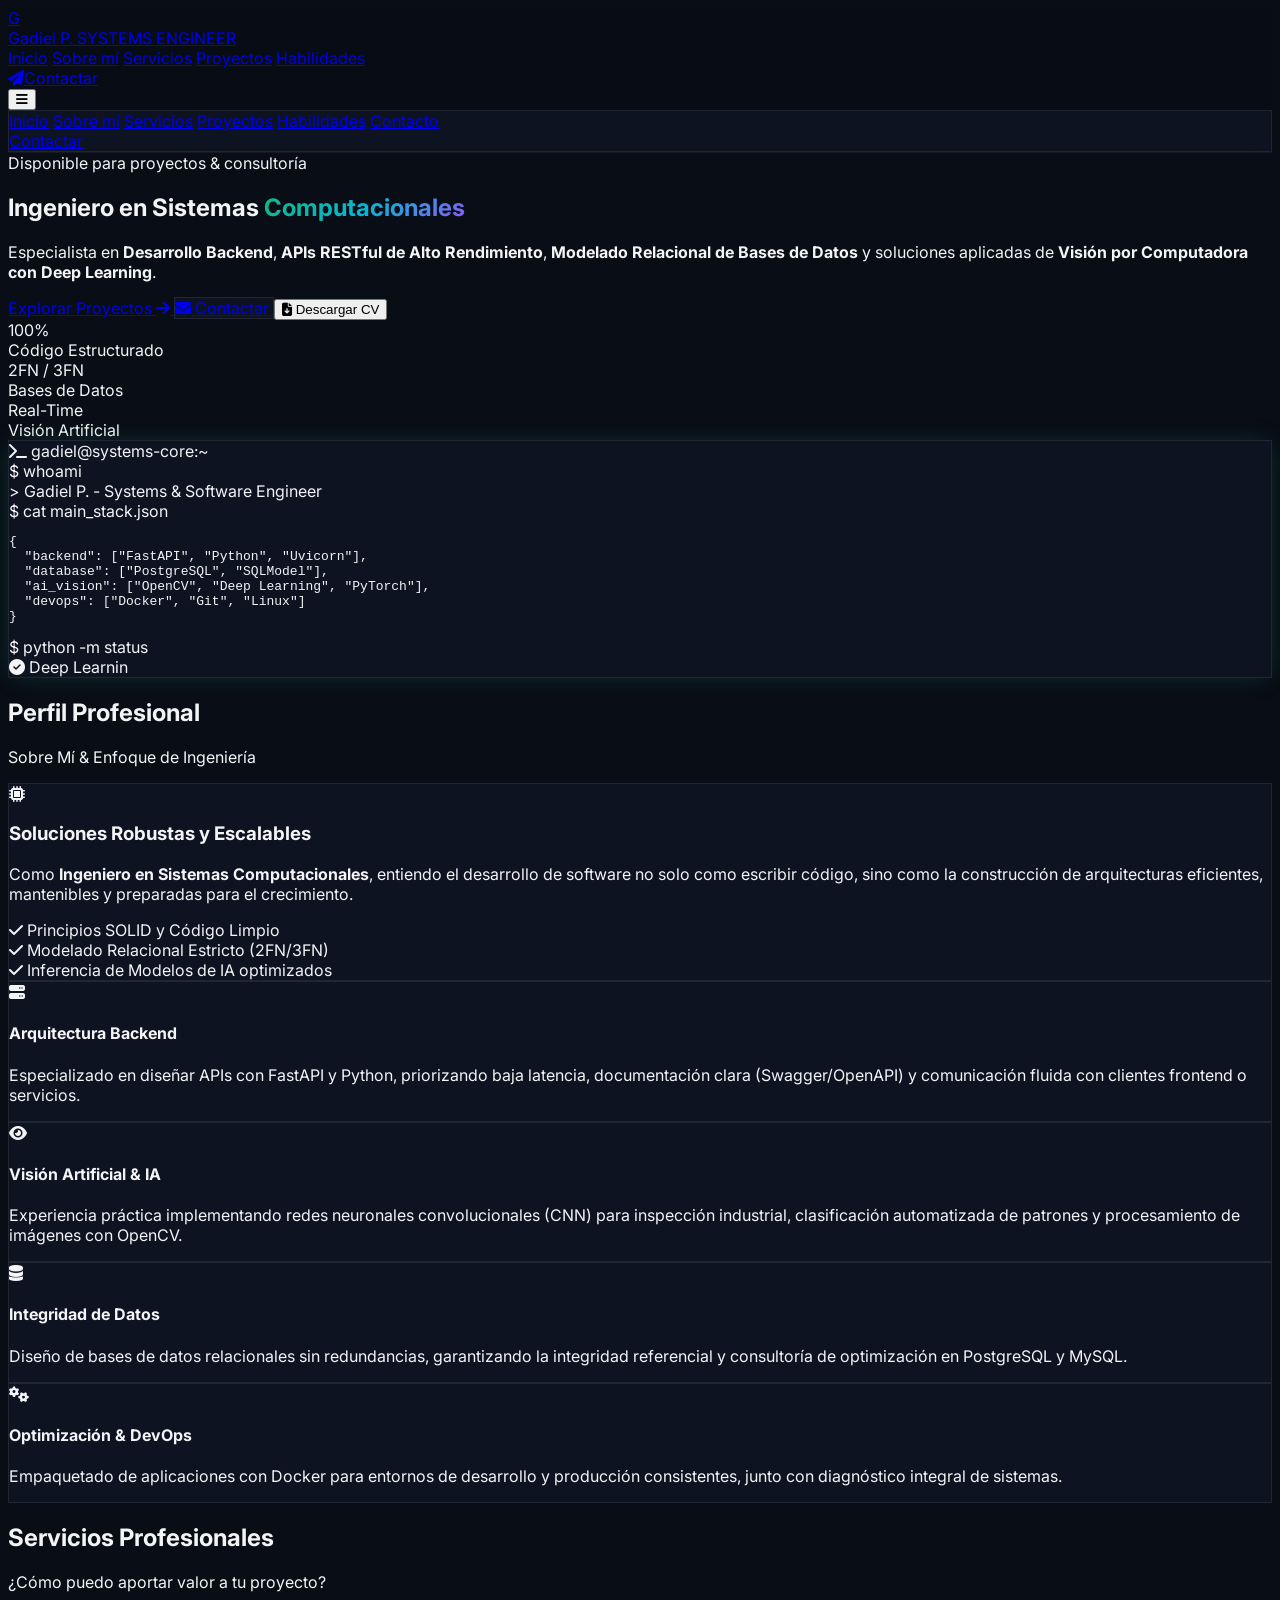
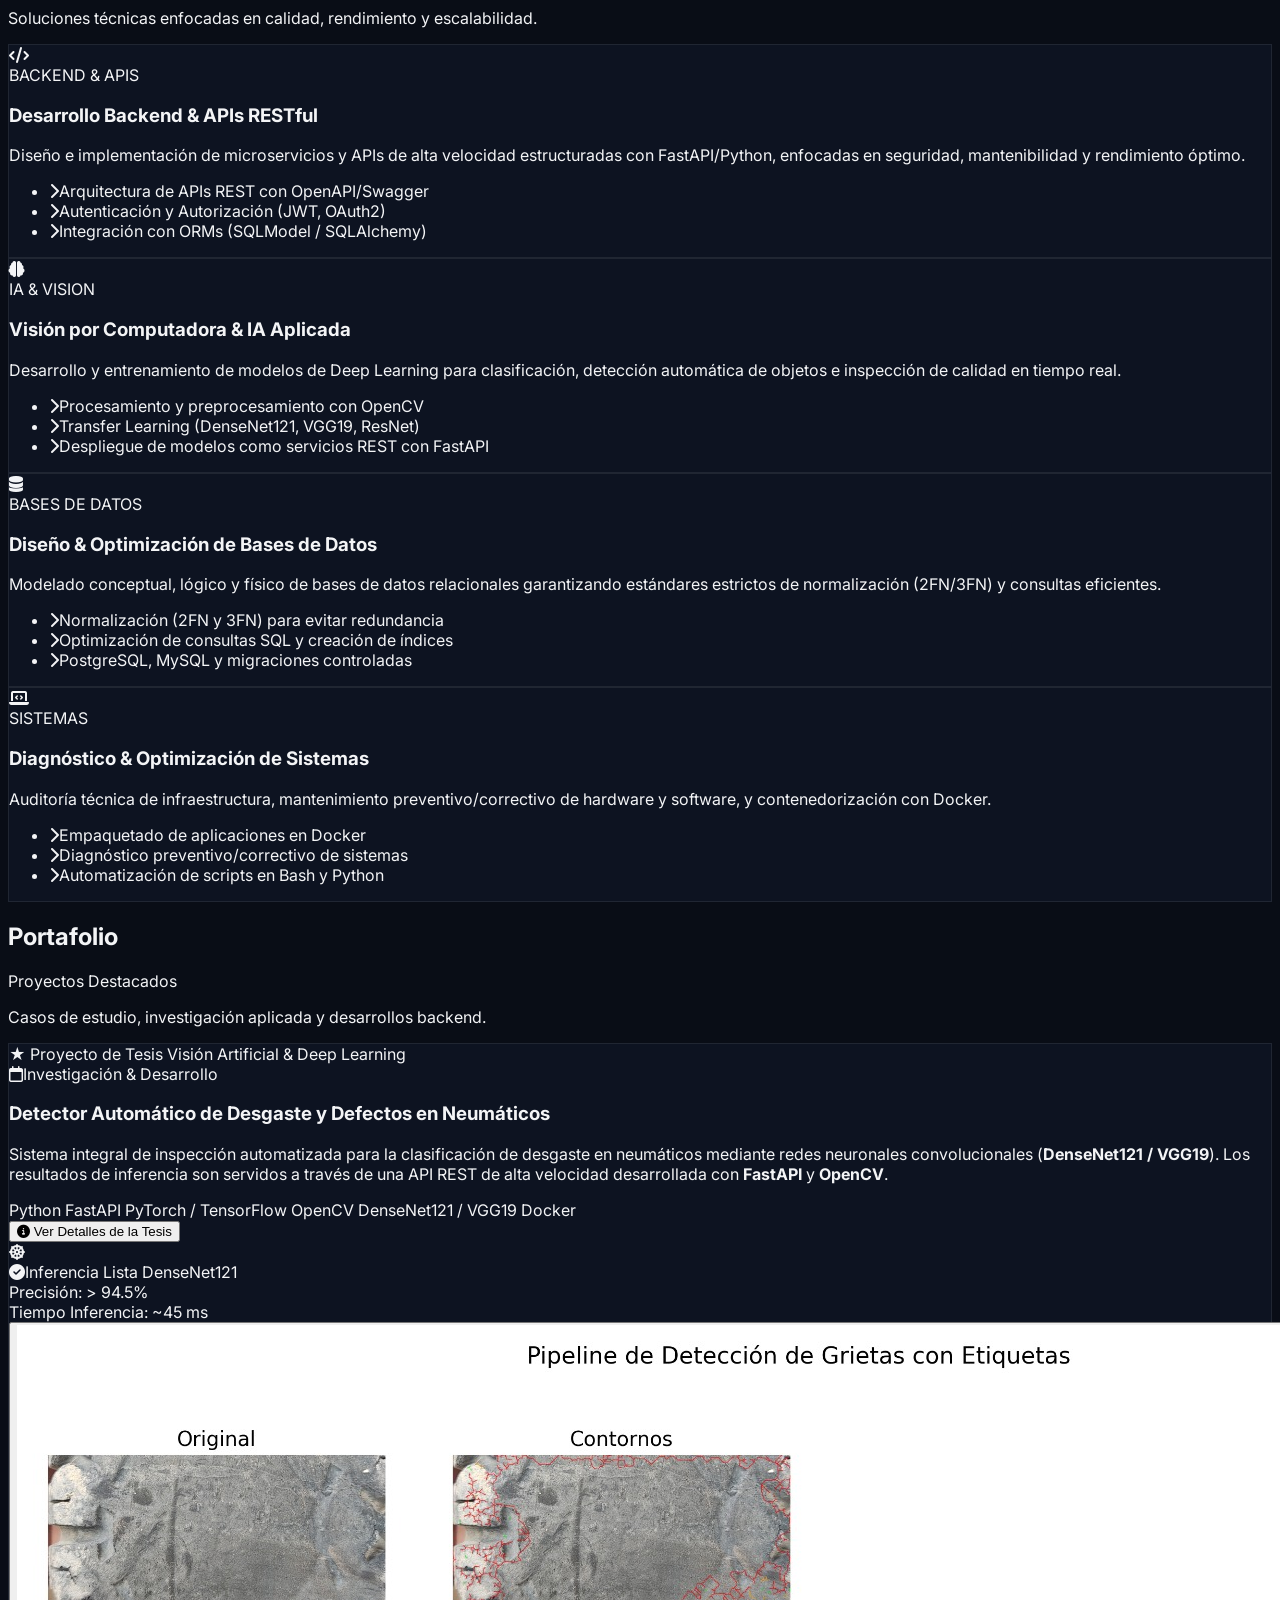
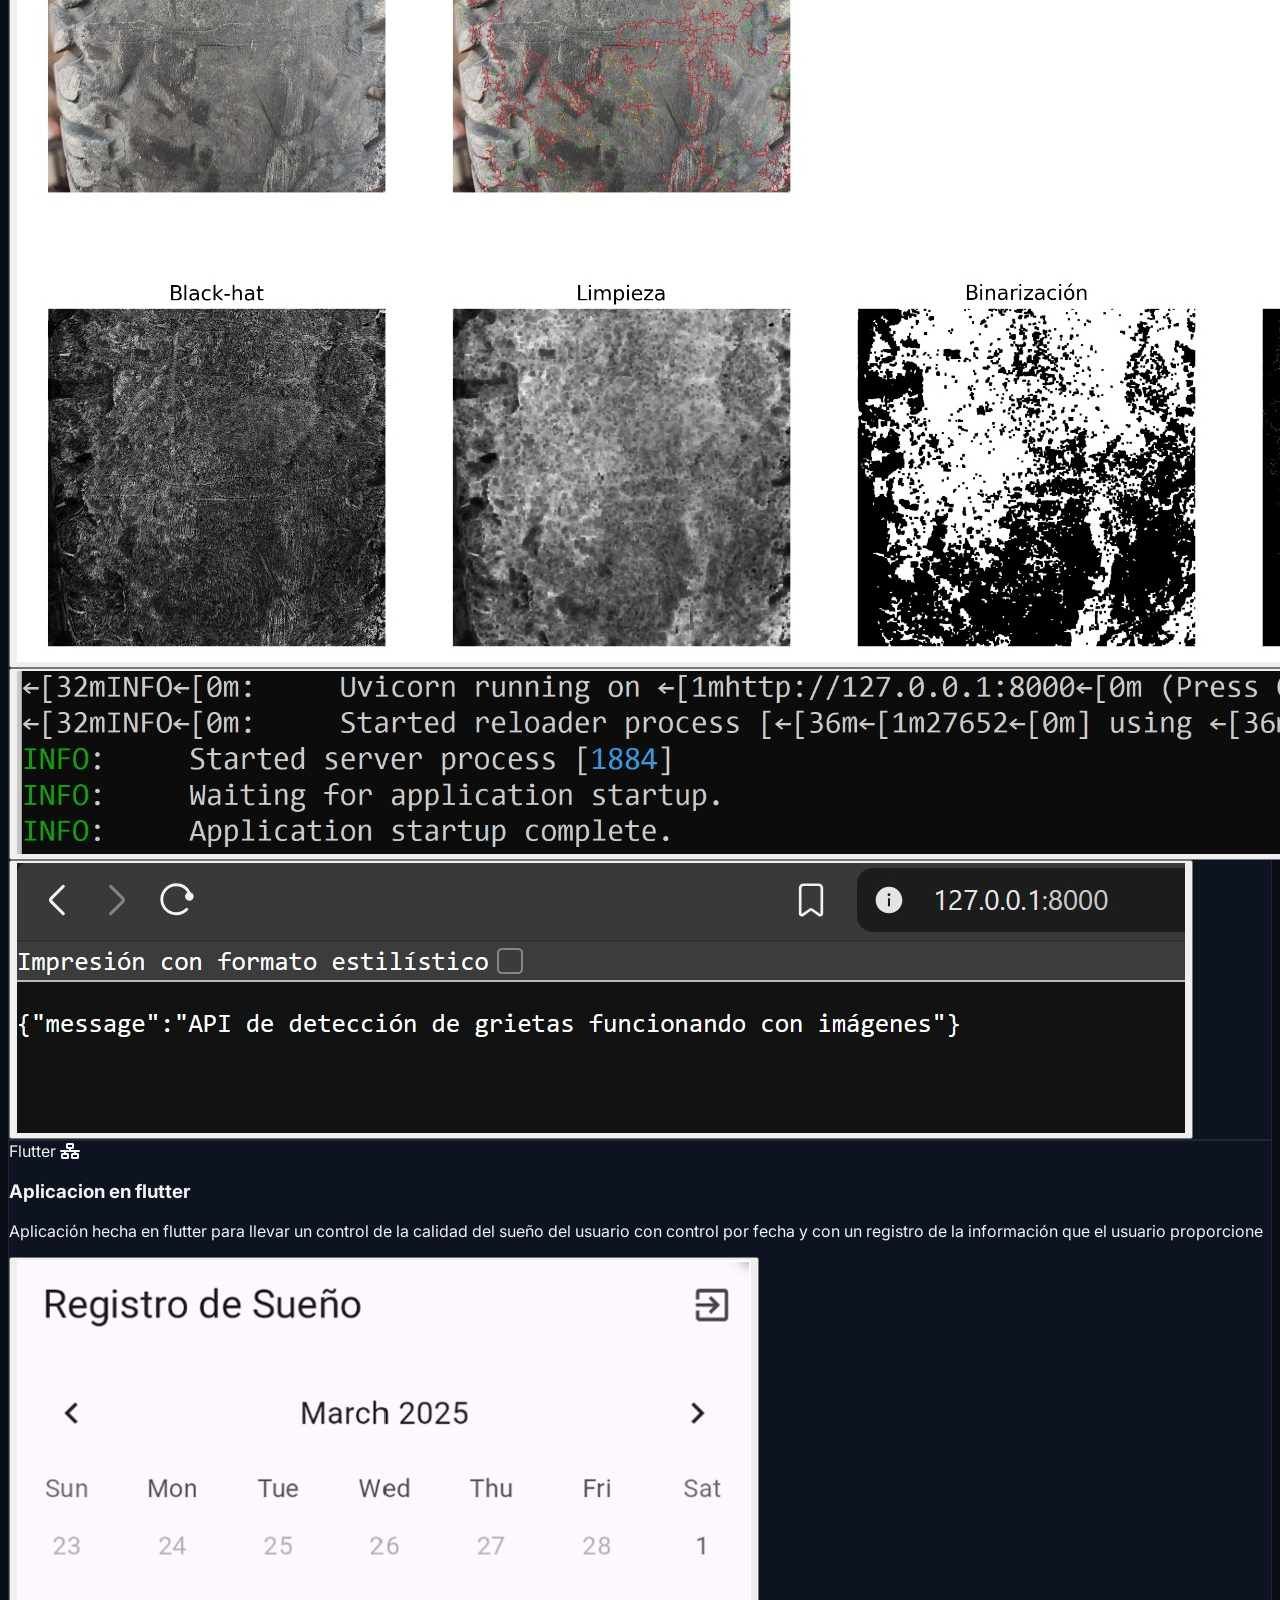
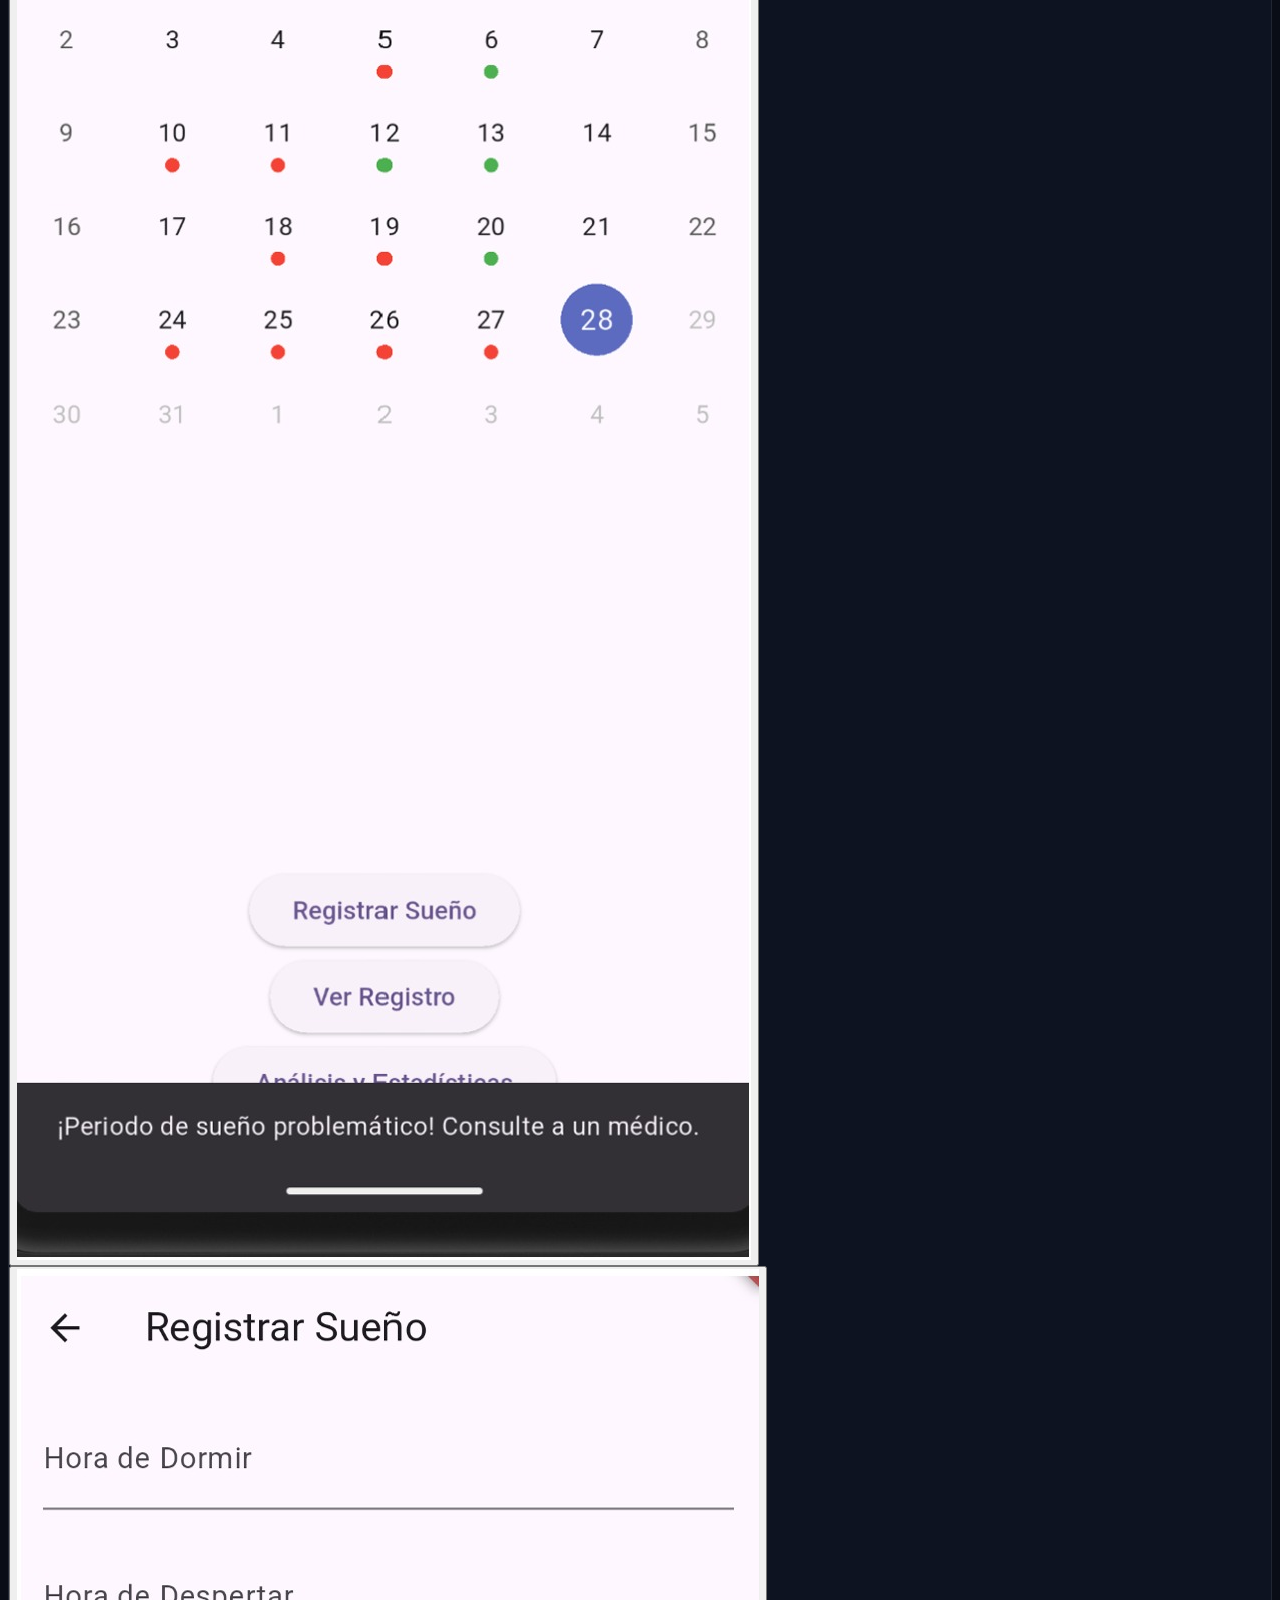
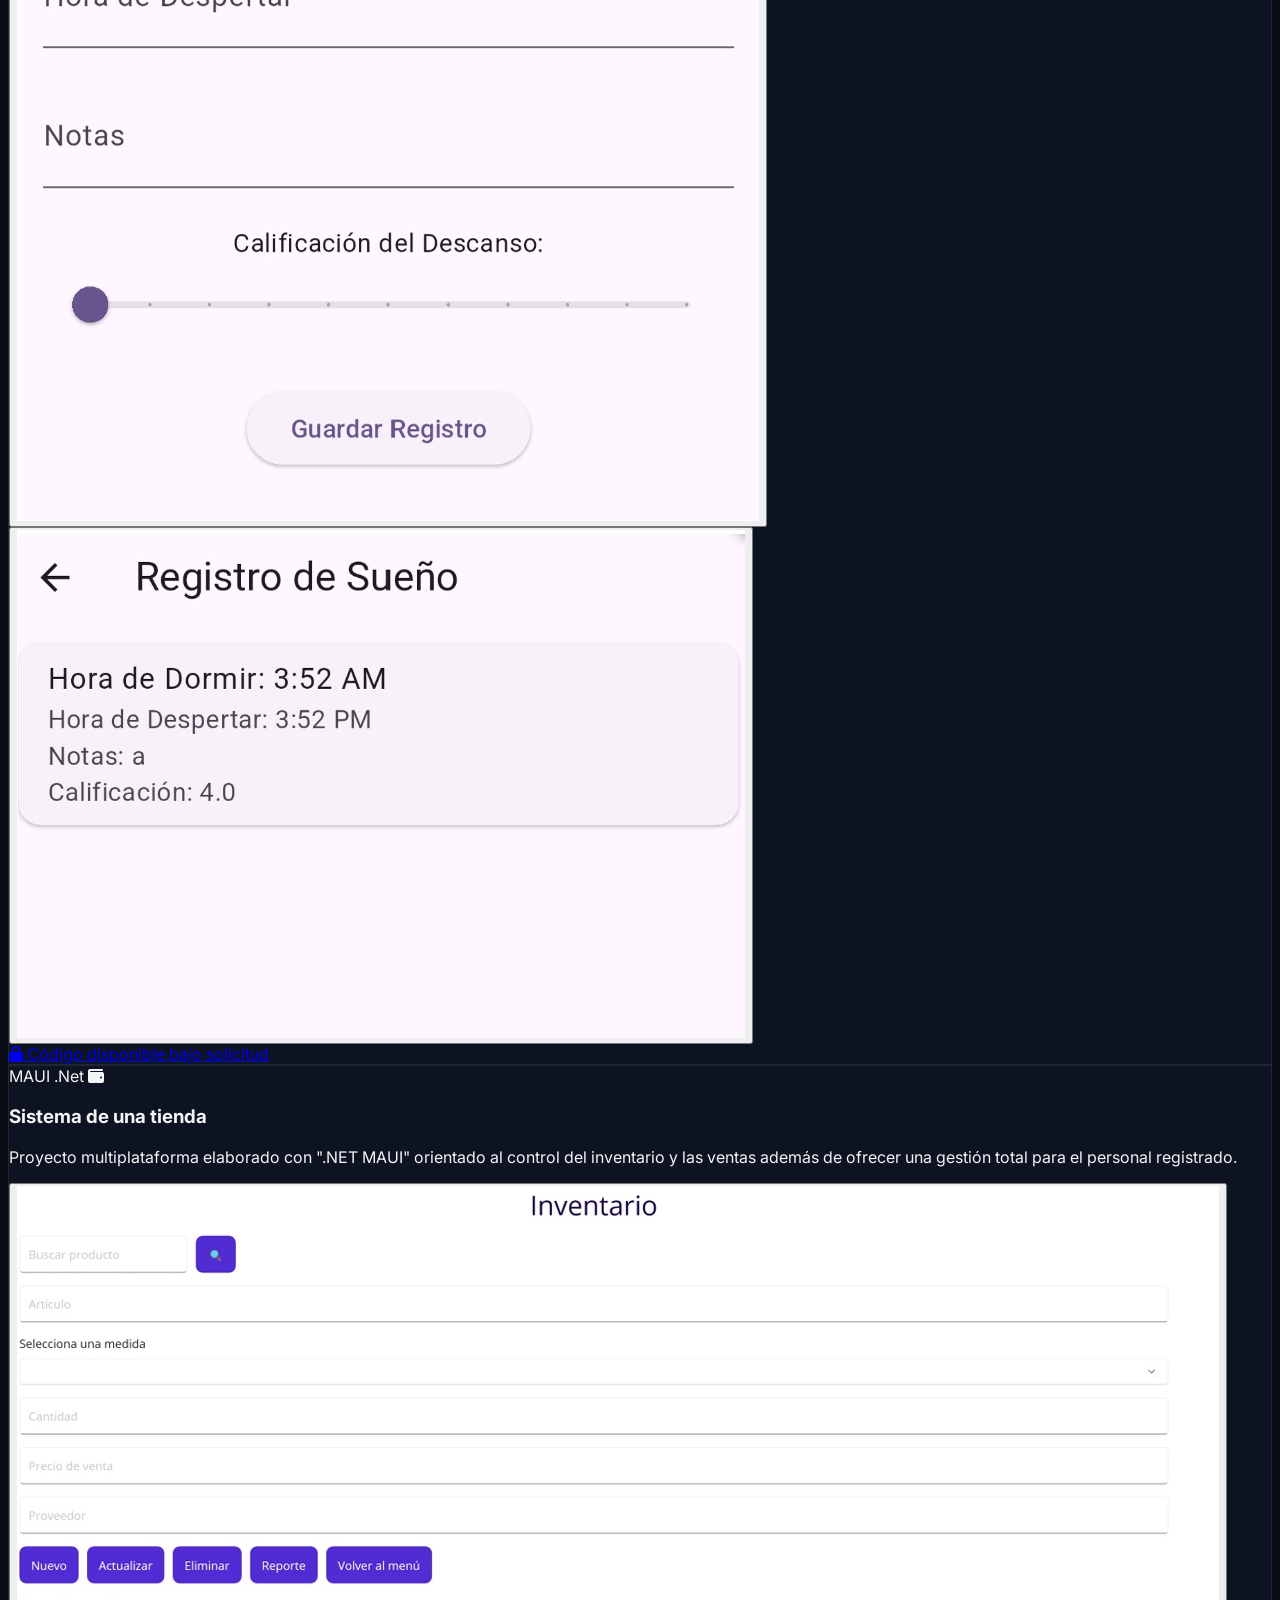
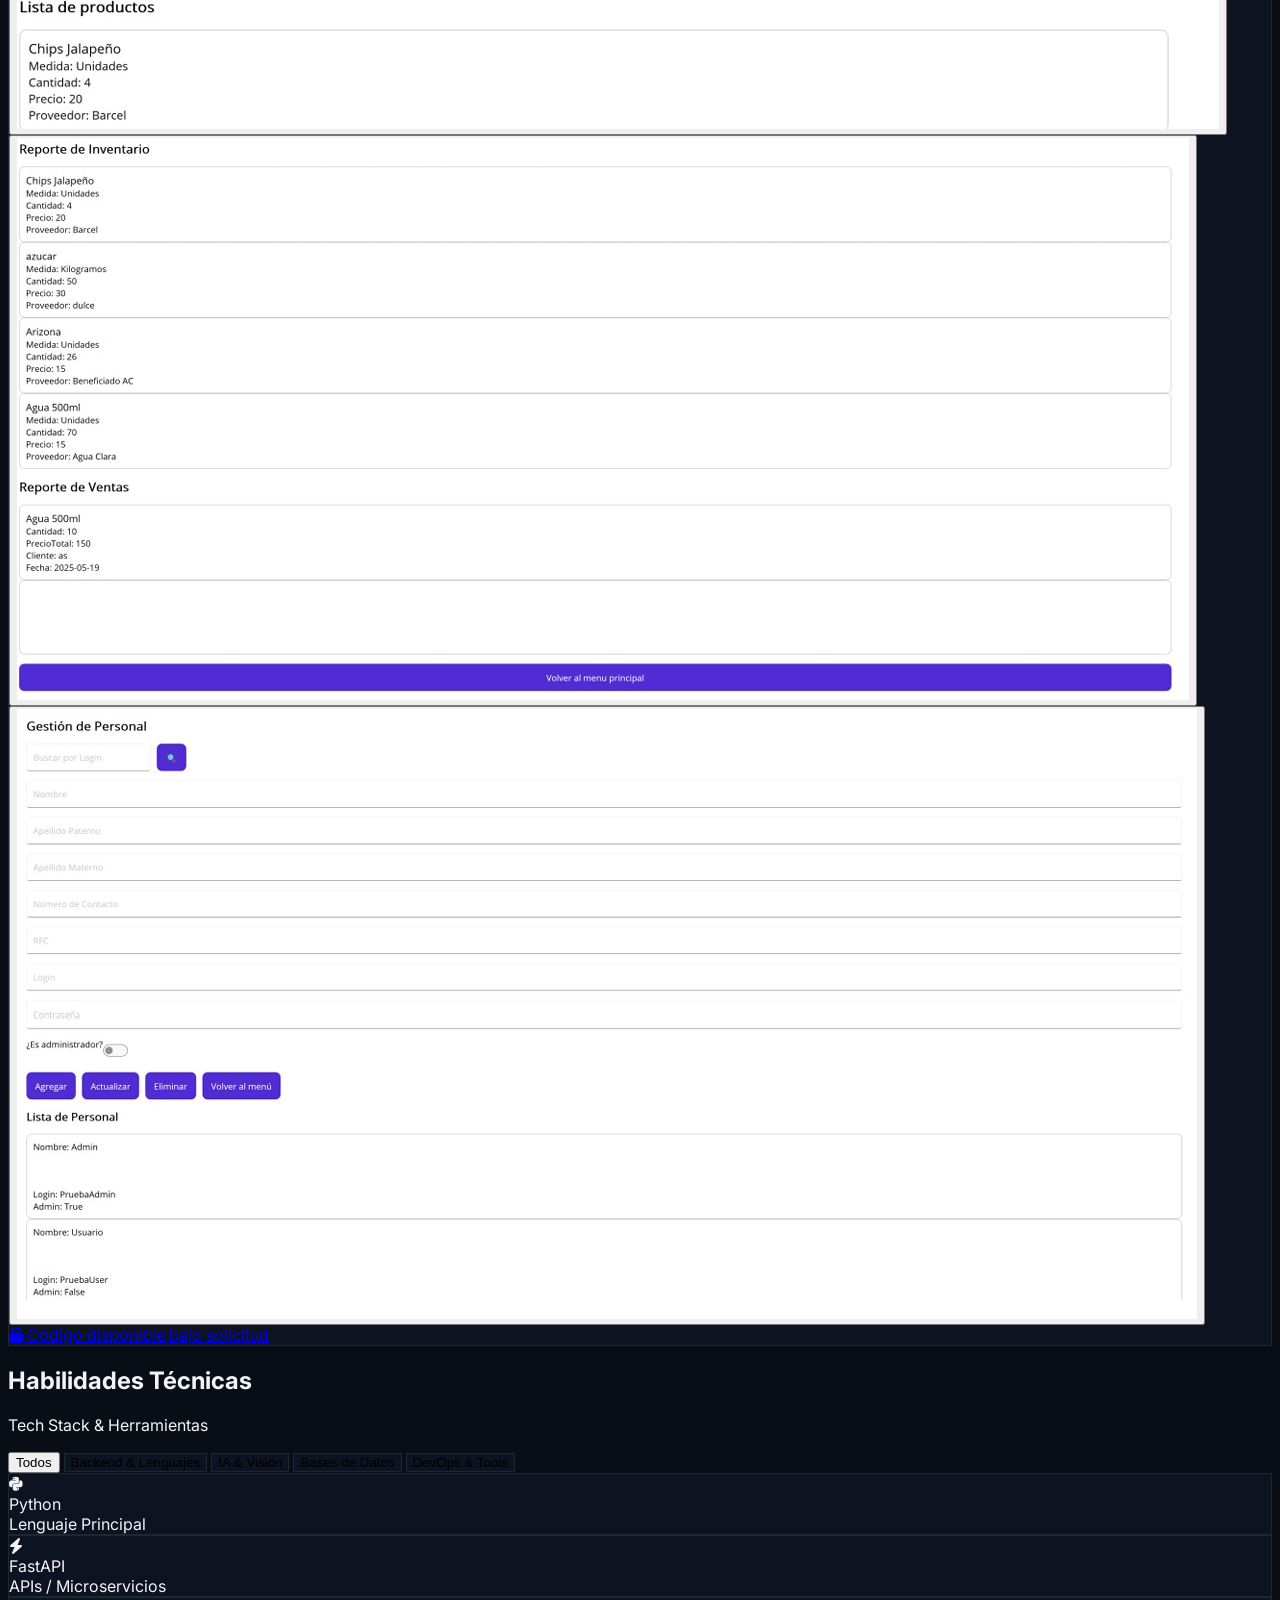
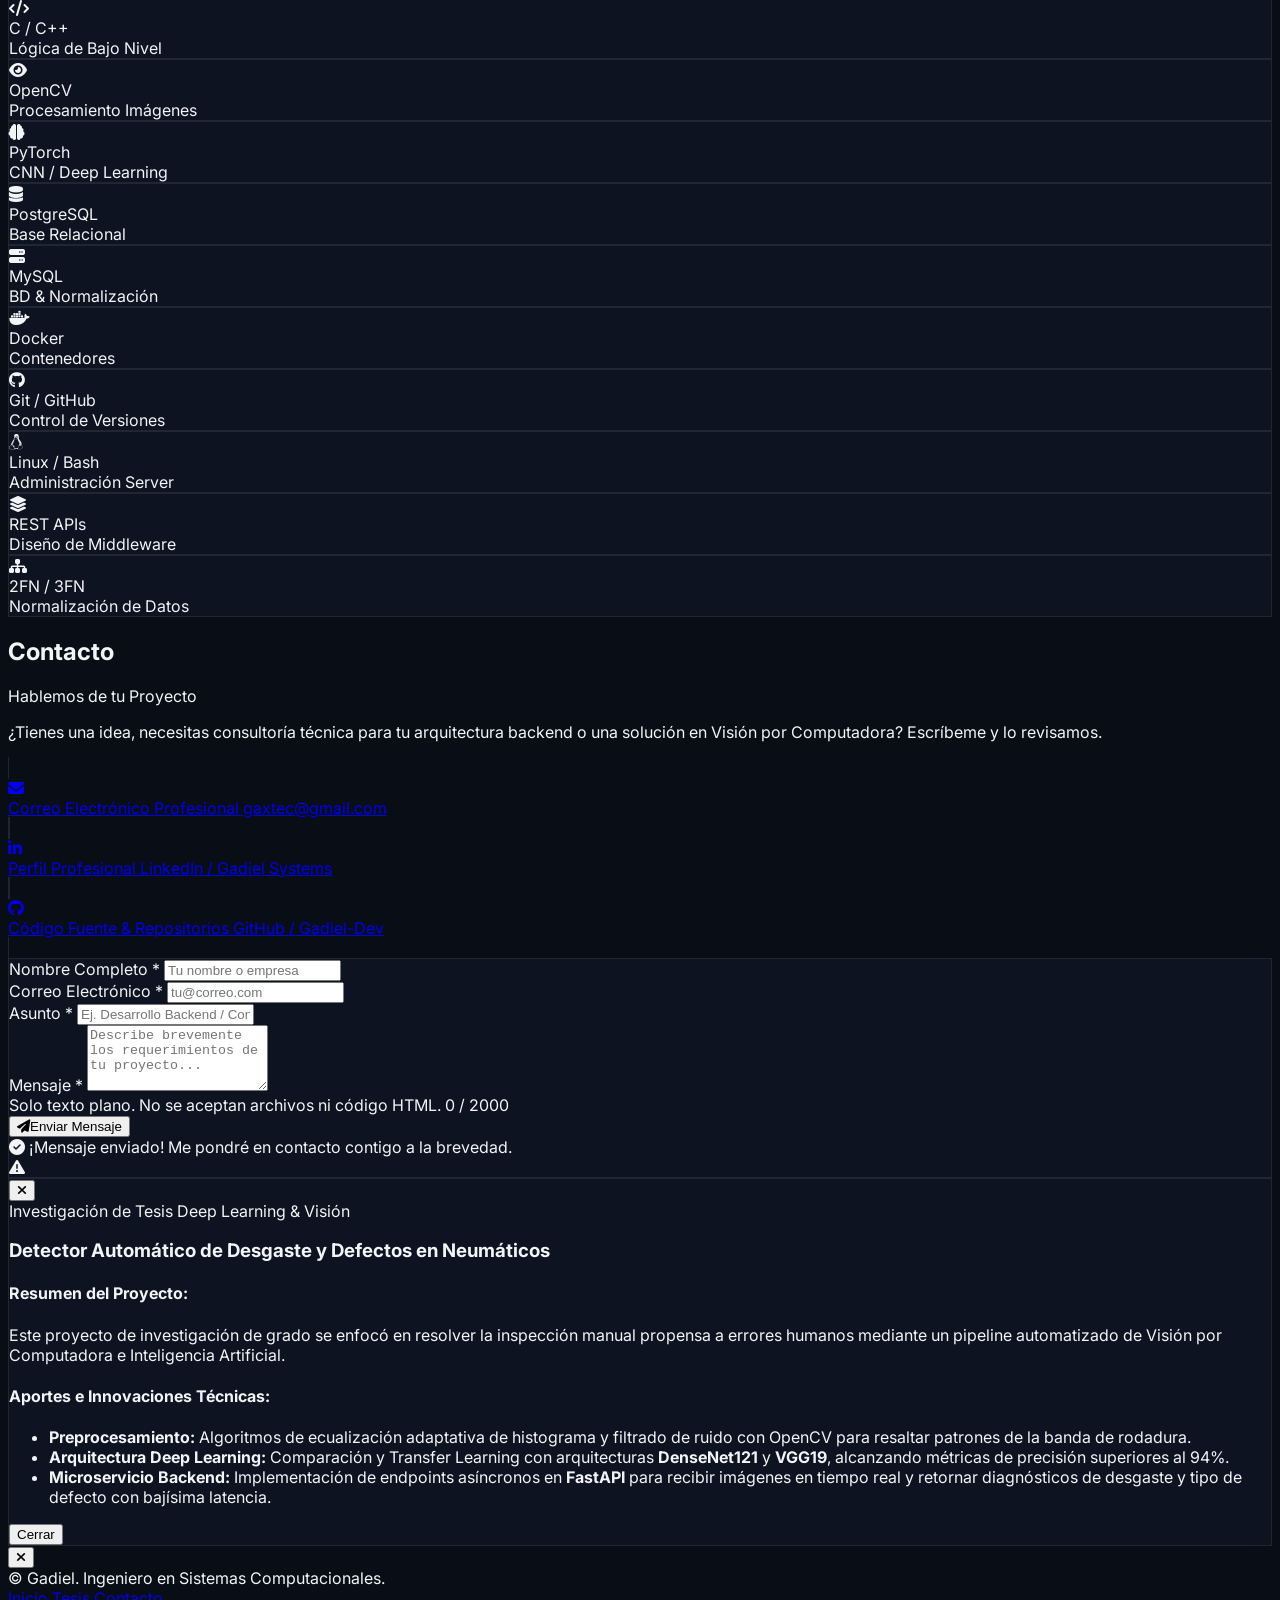
==== index.html @ e887a135 "Pagina probada" ====
<!DOCTYPE html>
<html lang="es" class="scroll-smooth">
<head>
    <meta charset="UTF-8">
    <meta name="viewport" content="width=device-width, initial-scale=1.0">
    <meta name="description" content="Portafolio de Gadiel, Ingeniero en Sistemas Computacionales: backend, APIs REST, bases de datos y visión por computadora.">
    <title>Gadiel | Ingeniero en Sistemas Computacionales</title>
    <!-- Tailwind CSS -->
    <script src="https://cdn.tailwindcss.com"></script>
    <script src="js/tailwind-config.js"></script>
    <!-- Iconos -->
    <link rel="stylesheet" href="https://cdnjs.cloudflare.com/ajax/libs/font-awesome/6.4.0/css/all.min.css">
    <!-- Fuentes -->
    <link href="https://fonts.googleapis.com/css2?family=Inter:wght@300;400;500;600;700;800&family=JetBrains+Mono:wght@400;500;700&display=swap" rel="stylesheet">
    <link rel="stylesheet" href="css/styles.css">
</head>
<body class="antialiased selection:bg-emerald-500/30 selection:text-emerald-300">

    <!-- Navegación -->
    <nav aria-label="Principal" class="fixed top-0 left-0 w-full z-50 glass-nav transition-all duration-300">
        <div class="max-w-7xl mx-auto px-4 sm:px-6 lg:px-8">
            <div class="flex items-center justify-between h-20">
                <!-- Logo -->
                <a href="#inicio" class="flex items-center space-x-3 group">
                    <div class="w-10 h-10 rounded-xl bg-gradient-to-tr from-emerald-500 to-cyan-500 flex items-center justify-center text-slate-950 font-extrabold text-xl shadow-lg group-hover:scale-105 transition-transform">
                        G
                    </div>
                    <div>
                        <span class="text-lg font-bold text-white tracking-wide block leading-tight">Gadiel P.</span>
                        <span class="text-xs text-emerald-400 font-mono font-medium tracking-widest block">SYSTEMS ENGINEER</span>
                    </div>
                </a>

                <!-- Menú escritorio -->
                <div class="hidden md:flex items-center space-x-8 text-sm font-medium text-slate-300">
                    <a href="#inicio" class="hover:text-emerald-400 transition-colors py-1">Inicio</a>
                    <a href="#sobre-mi" class="hover:text-emerald-400 transition-colors py-1">Sobre mí</a>
                    <a href="#servicios" class="hover:text-emerald-400 transition-colors py-1">Servicios</a>
                    <a href="#proyectos" class="hover:text-emerald-400 transition-colors py-1">Proyectos</a>
                    <a href="#habilidades" class="hover:text-emerald-400 transition-colors py-1">Habilidades</a>
                </div>

                <!-- Botón de acción -->
                <div class="hidden md:flex items-center space-x-4">
                    <a href="#contacto" class="px-5 py-2.5 rounded-xl text-sm font-semibold bg-emerald-500 hover:bg-emerald-400 text-slate-950 transition-all duration-300 shadow-md shadow-emerald-500/20 hover:shadow-emerald-500/40 hover:-translate-y-0.5">
                        <i aria-hidden="true" class="fa-solid me-2 fa-paper-plane"></i>Contactar
                    </a>
                </div>

                <!-- Botón menú móvil -->
                <div class="md:hidden flex items-center">
                    <button type="button" id="mobile-menu-btn" aria-label="Abrir menú" aria-controls="mobile-menu" aria-expanded="false" class="p-2 rounded-lg text-slate-400 hover:text-white hover:bg-slate-800/80 focus:outline-none">
                        <i id="menu-icon" aria-hidden="true" class="fa-solid fa-bars text-xl"></i>
                    </button>
                </div>
            </div>
        </div>

        <!-- Menú móvil -->
        <div id="mobile-menu" class="hidden md:hidden glass-card border-t border-slate-800/80 px-4 pt-3 pb-6 space-y-3">
            <a href="#inicio" class="mobile-link block px-3 py-2 rounded-lg text-slate-300 hover:bg-slate-800 hover:text-emerald-400 font-medium">Inicio</a>
            <a href="#sobre-mi" class="mobile-link block px-3 py-2 rounded-lg text-slate-300 hover:bg-slate-800 hover:text-emerald-400 font-medium">Sobre mí</a>
            <a href="#servicios" class="mobile-link block px-3 py-2 rounded-lg text-slate-300 hover:bg-slate-800 hover:text-emerald-400 font-medium">Servicios</a>
            <a href="#proyectos" class="mobile-link block px-3 py-2 rounded-lg text-slate-300 hover:bg-slate-800 hover:text-emerald-400 font-medium">Proyectos</a>
            <a href="#habilidades" class="mobile-link block px-3 py-2 rounded-lg text-slate-300 hover:bg-slate-800 hover:text-emerald-400 font-medium">Habilidades</a>
            <a href="#contacto" class="mobile-link block px-3 py-2 rounded-lg text-slate-300 hover:bg-slate-800 hover:text-emerald-400 font-medium">Contacto</a>
            <div class="pt-2">
                <a href="#contacto" class="mobile-link block text-center w-full px-5 py-2.5 rounded-xl text-sm font-semibold bg-emerald-500 text-slate-950">
                    Contactar
                </a>
            </div>
        </div>
    </nav>

    <main>
        <!-- Inicio -->
        <section id="inicio" class="min-h-screen pt-32 pb-20 flex items-center relative overflow-hidden">
            <!-- Fondo decorativo -->
            <div class="absolute top-1/4 left-10 w-96 h-96 bg-emerald-500/10 rounded-full blur-3xl pointer-events-none"></div>
            <div class="absolute bottom-10 right-10 w-96 h-96 bg-cyan-500/10 rounded-full blur-3xl pointer-events-none"></div>

            <div class="max-w-7xl mx-auto px-4 sm:px-6 lg:px-8 relative z-10 w-full">
                <div class="grid grid-cols-1 lg:grid-cols-12 gap-12 items-center">
                    <!-- Columna izquierda -->
                    <div class="lg:col-span-7 space-y-6 text-center lg:text-left">
                        <div class="inline-flex items-center space-x-2 px-3 py-1.5 rounded-full bg-emerald-500/10 border border-emerald-500/20 text-emerald-400 text-xs sm:text-sm font-mono font-semibold">
                            <span class="w-2 h-2 rounded-full bg-emerald-400 animate-ping"></span>
                            <span>Disponible para proyectos & consultoría</span>
                        </div>

                        <h1 class="text-4xl sm:text-5xl lg:text-6xl font-extrabold tracking-tight text-white leading-tight">
                            <span class="block">Ingeniero en Sistemas</span>
                            <span class="gradient-text block mt-1">Computacionales</span>
                        </h1>

                        <p class="text-slate-300 text-base sm:text-lg leading-relaxed max-w-2xl mx-auto lg:mx-0">
                            Especialista en <strong>Desarrollo Backend</strong>, <strong>APIs RESTful de Alto Rendimiento</strong>, <strong>Modelado Relacional de Bases de Datos</strong> y soluciones aplicadas de <strong>Visión por Computadora con Deep Learning</strong>.
                        </p>

                        <div class="flex flex-wrap justify-center lg:justify-start gap-4 pt-2">
                            <a href="#proyectos" class="px-6 py-3.5 rounded-xl font-semibold bg-emerald-500 hover:bg-emerald-400 text-slate-950 transition-all duration-300 shadow-lg shadow-emerald-500/25 hover:-translate-y-1 flex items-center space-x-2">
                                <span>Explorar Proyectos</span>
                                <i aria-hidden="true" class="fa-solid fa-arrow-right text-xs"></i>
                            </a>
                            <a href="#contacto" class="px-6 py-3.5 rounded-xl font-semibold glass-card hover:bg-slate-800 text-white transition-all duration-300 border border-slate-700/80 hover:-translate-y-1 flex items-center space-x-2">
                                <i aria-hidden="true" class="fa-solid fa-envelope text-emerald-400"></i>
                                <span>Contactar</span>
                            </a>
                            <button type="button" id="download-cv-btn" class="px-5 py-3.5 rounded-xl font-semibold bg-slate-900 hover:bg-slate-800 text-slate-300 hover:text-white border border-slate-800 transition-all duration-300 flex items-center space-x-2">
                                <i aria-hidden="true" class="fa-solid fa-file-arrow-down text-cyan-400"></i>
                                <span>Descargar CV</span>
                            </button>
                        </div>

                        <!-- Datos rápidos -->
                        <div class="pt-8 border-t border-slate-800/80 grid grid-cols-3 gap-4 max-w-lg mx-auto lg:mx-0 text-center lg:text-left">
                            <div>
                                <div class="text-2xl font-bold text-white font-mono">100%</div>
                                <div class="text-xs text-slate-400 mt-0.5">Código Estructurado</div>
                            </div>
                            <div>
                                <div class="text-2xl font-bold text-emerald-400 font-mono">2FN / 3FN</div>
                                <div class="text-xs text-slate-400 mt-0.5">Bases de Datos</div>
                            </div>
                            <div>
                                <div class="text-2xl font-bold text-cyan-400 font-mono">Real-Time</div>
                                <div class="text-xs text-slate-400 mt-0.5">Visión Artificial</div>
                            </div>
                        </div>
                    </div>

                    <!-- Columna derecha -->
                    <div class="lg:col-span-5">
                        <div class="glass-card rounded-2xl overflow-hidden border border-slate-700/60 shadow-2xl glow-emerald">
                            <!-- Encabezado de terminal -->
                            <div class="bg-slate-900/90 px-4 py-3 flex items-center justify-between border-b border-slate-800">
                                <div class="flex items-center space-x-2">
                                    <div class="w-3 h-3 rounded-full bg-rose-500"></div>
                                    <div class="w-3 h-3 rounded-full bg-amber-500"></div>
                                    <div class="w-3 h-3 rounded-full bg-emerald-500"></div>
                                </div>
                                <div class="text-xs font-mono text-slate-400 flex items-center space-x-2">
                                    <i aria-hidden="true" class="fa-solid fa-terminal text-emerald-400"></i>
                                    <span>gadiel@systems-core:~</span>
                                </div>
                                <div class="w-12"></div>
                            </div>

                            <!-- Cuerpo de terminal -->
                            <div class="p-6 font-mono text-xs sm:text-sm space-y-4 bg-slate-950/80 min-h-[320px] text-slate-300">
                                <div>
                                    <span class="text-emerald-400">$</span> <span class="text-cyan-300">whoami</span>
                                    <div class="text-slate-400 mt-1 pl-4">
                                        &gt; Gadiel P. - Systems & Software Engineer
                                    </div>
                                </div>

                                <div>
                                    <span class="text-emerald-400">$</span> <span class="text-cyan-300">cat main_stack.json</span>
                                    <pre class="text-emerald-300/90 bg-slate-900/60 p-3 rounded-lg mt-1 border border-slate-800/80 overflow-x-auto">
{
  <span class="text-cyan-400">"backend"</span>: [<span class="text-amber-300">"FastAPI"</span>, <span class="text-amber-300">"Python"</span>, <span class="text-amber-300">"Uvicorn"</span>],
  <span class="text-cyan-400">"database"</span>: [<span class="text-amber-300">"PostgreSQL"</span>, <span class="text-amber-300">"SQLModel"</span>],
  <span class="text-cyan-400">"ai_vision"</span>: [<span class="text-amber-300">"OpenCV"</span>, <span class="text-amber-300">"Deep Learning"</span>, <span class="text-amber-300">"PyTorch"</span>],
  <span class="text-cyan-400">"devops"</span>: [<span class="text-amber-300">"Docker"</span>, <span class="text-amber-300">"Git"</span>, <span class="text-amber-300">"Linux"</span>]
}</pre>
                                </div>

                                <div>
                                    <span class="text-emerald-400">$</span> <span class="text-cyan-300">python -m status</span>
                                    <div class="mt-1 pl-4 text-emerald-400 flex items-center space-x-2">
                                        <i aria-hidden="true" class="fa-solid fa-circle-check"></i>
                                        <span id="typing-text">Ready to build architecture...</span>
                                    </div>
                                </div>
                            </div>
                        </div>
                    </div>
                </div>
            </div>
        </section>

        <!-- Sobre mí -->
        <section id="sobre-mi" class="py-24 bg-slate-950/60 relative border-t border-slate-800/50">
            <div class="max-w-7xl mx-auto px-4 sm:px-6 lg:px-8">
                <div class="text-center max-w-3xl mx-auto mb-16">
                    <h2 class="text-xs font-mono font-semibold tracking-wider text-emerald-400 uppercase">Perfil Profesional</h2>
                    <p class="text-3xl sm:text-4xl font-extrabold text-white mt-2">Sobre Mí & Enfoque de Ingeniería</p>
                    <div class="w-16 h-1 bg-gradient-to-r from-emerald-500 to-cyan-500 mx-auto mt-4 rounded-full"></div>
                </div>

                <div class="grid grid-cols-1 lg:grid-cols-12 gap-10 items-center">
                    <!-- Tarjeta destacada -->
                    <div class="lg:col-span-5">
                        <div class="glass-card rounded-2xl p-8 relative overflow-hidden group">
                            <div class="absolute -right-10 -bottom-10 w-40 h-40 bg-emerald-500/10 rounded-full blur-2xl group-hover:bg-emerald-500/20 transition-all"></div>
                            <i aria-hidden="true" class="fa-solid fa-microchip text-5xl text-emerald-400 mb-6 block"></i>
                            <h3 class="text-2xl font-bold text-white mb-3">Soluciones Robustas y Escalables</h3>
                            <p class="text-slate-300 text-sm leading-relaxed mb-6">
                                Como <strong>Ingeniero en Sistemas Computacionales</strong>, entiendo el desarrollo de software no solo como escribir código, sino como la construcción de arquitecturas eficientes, mantenibles y preparadas para el crecimiento.
                            </p>
                            <div class="space-y-3 font-mono text-xs text-slate-300">
                                <div class="flex items-center space-x-2">
                                    <i aria-hidden="true" class="fa-solid fa-check text-emerald-400"></i>
                                    <span>Principios SOLID y Código Limpio</span>
                                </div>
                                <div class="flex items-center space-x-2">
                                    <i aria-hidden="true" class="fa-solid fa-check text-emerald-400"></i>
                                    <span>Modelado Relacional Estricto (2FN/3FN)</span>
                                </div>
                                <div class="flex items-center space-x-2">
                                    <i aria-hidden="true" class="fa-solid fa-check text-emerald-400"></i>
                                    <span>Inferencia de Modelos de IA optimizados</span>
                                </div>
                            </div>
                        </div>
                    </div>

                    <!-- Tarjetas de perfil -->
                    <div class="lg:col-span-7 grid grid-cols-1 sm:grid-cols-2 gap-6">
                        <div class="glass-card p-6 rounded-2xl border border-slate-800 hover:border-emerald-500/40 transition-colors">
                            <div class="w-12 h-12 rounded-xl bg-emerald-500/10 text-emerald-400 flex items-center justify-center text-xl mb-4">
                                <i aria-hidden="true" class="fa-solid fa-server"></i>
                            </div>
                            <h4 class="text-lg font-bold text-white mb-2">Arquitectura Backend</h4>
                            <p class="text-slate-400 text-xs sm:text-sm leading-relaxed">
                                Especializado en diseñar APIs con FastAPI y Python, priorizando baja latencia, documentación clara (Swagger/OpenAPI) y comunicación fluida con clientes frontend o servicios.
                            </p>
                        </div>

                        <div class="glass-card p-6 rounded-2xl border border-slate-800 hover:border-cyan-500/40 transition-colors">
                            <div class="w-12 h-12 rounded-xl bg-cyan-500/10 text-cyan-400 flex items-center justify-center text-xl mb-4">
                                <i aria-hidden="true" class="fa-solid fa-eye"></i>
                            </div>
                            <h4 class="text-lg font-bold text-white mb-2">Visión Artificial & IA</h4>
                            <p class="text-slate-400 text-xs sm:text-sm leading-relaxed">
                                Experiencia práctica implementando redes neuronales convolucionales (CNN) para inspección industrial, clasificación automatizada de patrones y procesamiento de imágenes con OpenCV.
                            </p>
                        </div>

                        <div class="glass-card p-6 rounded-2xl border border-slate-800 hover:border-violet-500/40 transition-colors">
                            <div class="w-12 h-12 rounded-xl bg-violet-500/10 text-violet-400 flex items-center justify-center text-xl mb-4">
                                <i aria-hidden="true" class="fa-solid fa-database"></i>
                            </div>
                            <h4 class="text-lg font-bold text-white mb-2">Integridad de Datos</h4>
                            <p class="text-slate-400 text-xs sm:text-sm leading-relaxed">
                                Diseño de bases de datos relacionales sin redundancias, garantizando la integridad referencial y consultoría de optimización en PostgreSQL y MySQL.
                            </p>
                        </div>

                        <div class="glass-card p-6 rounded-2xl border border-slate-800 hover:border-emerald-500/40 transition-colors">
                            <div class="w-12 h-12 rounded-xl bg-emerald-500/10 text-emerald-400 flex items-center justify-center text-xl mb-4">
                                <i aria-hidden="true" class="fa-solid fa-gears"></i>
                            </div>
                            <h4 class="text-lg font-bold text-white mb-2">Optimización & DevOps</h4>
                            <p class="text-slate-400 text-xs sm:text-sm leading-relaxed">
                                Empaquetado de aplicaciones con Docker para entornos de desarrollo y producción consistentes, junto con diagnóstico integral de sistemas.
                            </p>
                        </div>
                    </div>
                </div>
            </div>
        </section>

        <!-- Servicios -->
        <section id="servicios" class="py-24 relative">
            <div class="max-w-7xl mx-auto px-4 sm:px-6 lg:px-8">
                <div class="text-center max-w-3xl mx-auto mb-16">
                    <h2 class="text-xs font-mono font-semibold tracking-wider text-emerald-400 uppercase">Servicios Profesionales</h2>
                    <p class="text-3xl sm:text-4xl font-extrabold text-white mt-2">¿Cómo puedo aportar valor a tu proyecto?</p>
                    <p class="text-slate-400 text-sm mt-3">Soluciones técnicas enfocadas en calidad, rendimiento y escalabilidad.</p>
                    <div class="w-16 h-1 bg-gradient-to-r from-emerald-500 to-cyan-500 mx-auto mt-4 rounded-full"></div>
                </div>

                <div class="grid grid-cols-1 md:grid-cols-2 gap-8">
                    <!-- Servicio 1 -->
                    <div class="glass-card rounded-2xl p-8 border border-slate-800 hover:border-emerald-500/50 transition-all duration-300 hover:-translate-y-1.5 group">
                        <div class="flex items-center justify-between mb-6">
                            <div class="w-14 h-14 rounded-2xl bg-emerald-500/10 text-emerald-400 flex items-center justify-center text-2xl group-hover:scale-110 transition-transform">
                                <i aria-hidden="true" class="fa-solid fa-code"></i>
                            </div>
                            <span class="text-xs font-mono text-emerald-400/80 bg-emerald-500/10 px-3 py-1 rounded-full border border-emerald-500/20">BACKEND & APIS</span>
                        </div>
                        <h3 class="text-xl font-bold text-white mb-3 group-hover:text-emerald-400 transition-colors">Desarrollo Backend & APIs RESTful</h3>
                        <p class="text-slate-300 text-sm leading-relaxed mb-6">
                            Diseño e implementación de microservicios y APIs de alta velocidad estructuradas con FastAPI/Python, enfocadas en seguridad, mantenibilidad y rendimiento óptimo.
                        </p>
                        <ul class="space-y-2 text-xs sm:text-sm text-slate-400 border-t border-slate-800/80 pt-4">
                            <li class="flex items-center"><i aria-hidden="true" class="fa-solid fa-chevron-right text-emerald-400 me-2 text-xs"></i>Arquitectura de APIs REST con OpenAPI/Swagger</li>
                            <li class="flex items-center"><i aria-hidden="true" class="fa-solid fa-chevron-right text-emerald-400 me-2 text-xs"></i>Autenticación y Autorización (JWT, OAuth2)</li>
                            <li class="flex items-center"><i aria-hidden="true" class="fa-solid fa-chevron-right text-emerald-400 me-2 text-xs"></i>Integración con ORMs (SQLModel / SQLAlchemy)</li>
                        </ul>
                    </div>

                    <!-- Servicio 2 -->
                    <div class="glass-card rounded-2xl p-8 border border-slate-800 hover:border-cyan-500/50 transition-all duration-300 hover:-translate-y-1.5 group">
                        <div class="flex items-center justify-between mb-6">
                            <div class="w-14 h-14 rounded-2xl bg-cyan-500/10 text-cyan-400 flex items-center justify-center text-2xl group-hover:scale-110 transition-transform">
                                <i aria-hidden="true" class="fa-solid fa-brain"></i>
                            </div>
                            <span class="text-xs font-mono text-cyan-400/80 bg-cyan-500/10 px-3 py-1 rounded-full border border-cyan-500/20">IA & VISION</span>
                        </div>
                        <h3 class="text-xl font-bold text-white mb-3 group-hover:text-cyan-400 transition-colors">Visión por Computadora & IA Aplicada</h3>
                        <p class="text-slate-300 text-sm leading-relaxed mb-6">
                            Desarrollo y entrenamiento de modelos de Deep Learning para clasificación, detección automática de objetos e inspección de calidad en tiempo real.
                        </p>
                        <ul class="space-y-2 text-xs sm:text-sm text-slate-400 border-t border-slate-800/80 pt-4">
                            <li class="flex items-center"><i aria-hidden="true" class="fa-solid fa-chevron-right text-cyan-400 me-2 text-xs"></i>Procesamiento y preprocesamiento con OpenCV</li>
                            <li class="flex items-center"><i aria-hidden="true" class="fa-solid fa-chevron-right text-cyan-400 me-2 text-xs"></i>Transfer Learning (DenseNet121, VGG19, ResNet)</li>
                            <li class="flex items-center"><i aria-hidden="true" class="fa-solid fa-chevron-right text-cyan-400 me-2 text-xs"></i>Despliegue de modelos como servicios REST con FastAPI</li>
                        </ul>
                    </div>

                    <!-- Servicio 3 -->
                    <div class="glass-card rounded-2xl p-8 border border-slate-800 hover:border-violet-500/50 transition-all duration-300 hover:-translate-y-1.5 group">
                        <div class="flex items-center justify-between mb-6">
                            <div class="w-14 h-14 rounded-2xl bg-violet-500/10 text-violet-400 flex items-center justify-center text-2xl group-hover:scale-110 transition-transform">
                                <i aria-hidden="true" class="fa-solid fa-database"></i>
                            </div>
                            <span class="text-xs font-mono text-violet-400/80 bg-violet-500/10 px-3 py-1 rounded-full border border-violet-500/20">BASES DE DATOS</span>
                        </div>
                        <h3 class="text-xl font-bold text-white mb-3 group-hover:text-violet-400 transition-colors">Diseño & Optimización de Bases de Datos</h3>
                        <p class="text-slate-300 text-sm leading-relaxed mb-6">
                            Modelado conceptual, lógico y físico de bases de datos relacionales garantizando estándares estrictos de normalización (2FN/3FN) y consultas eficientes.
                        </p>
                        <ul class="space-y-2 text-xs sm:text-sm text-slate-400 border-t border-slate-800/80 pt-4">
                            <li class="flex items-center"><i aria-hidden="true" class="fa-solid fa-chevron-right text-violet-400 me-2 text-xs"></i>Normalización (2FN y 3FN) para evitar redundancia</li>
                            <li class="flex items-center"><i aria-hidden="true" class="fa-solid fa-chevron-right text-violet-400 me-2 text-xs"></i>Optimización de consultas SQL y creación de índices</li>
                            <li class="flex items-center"><i aria-hidden="true" class="fa-solid fa-chevron-right text-violet-400 me-2 text-xs"></i>PostgreSQL, MySQL y migraciones controladas</li>
                        </ul>
                    </div>

                    <!-- Servicio 4 -->
                    <div class="glass-card rounded-2xl p-8 border border-slate-800 hover:border-emerald-500/50 transition-all duration-300 hover:-translate-y-1.5 group">
                        <div class="flex items-center justify-between mb-6">
                            <div class="w-14 h-14 rounded-2xl bg-emerald-500/10 text-emerald-400 flex items-center justify-center text-2xl group-hover:scale-110 transition-transform">
                                <i aria-hidden="true" class="fa-solid fa-laptop-code"></i>
                            </div>
                            <span class="text-xs font-mono text-emerald-400/80 bg-emerald-500/10 px-3 py-1 rounded-full border border-emerald-500/20">SISTEMAS</span>
                        </div>
                        <h3 class="text-xl font-bold text-white mb-3 group-hover:text-emerald-400 transition-colors">Diagnóstico & Optimización de Sistemas</h3>
                        <p class="text-slate-300 text-sm leading-relaxed mb-6">
                            Auditoría técnica de infraestructura, mantenimiento preventivo/correctivo de hardware y software, y contenedorización con Docker.
                        </p>
                        <ul class="space-y-2 text-xs sm:text-sm text-slate-400 border-t border-slate-800/80 pt-4">
                            <li class="flex items-center"><i aria-hidden="true" class="fa-solid fa-chevron-right text-emerald-400 me-2 text-xs"></i>Empaquetado de aplicaciones en Docker</li>
                            <li class="flex items-center"><i aria-hidden="true" class="fa-solid fa-chevron-right text-emerald-400 me-2 text-xs"></i>Diagnóstico preventivo/correctivo de sistemas</li>
                            <li class="flex items-center"><i aria-hidden="true" class="fa-solid fa-chevron-right text-emerald-400 me-2 text-xs"></i>Automatización de scripts en Bash y Python</li>
                        </ul>
                    </div>
                </div>
            </div>
        </section>

        <!-- Proyectos -->
        <section id="proyectos" class="py-24 bg-slate-950/60 relative border-t border-slate-800/50">
            <div class="max-w-7xl mx-auto px-4 sm:px-6 lg:px-8">
                <div class="text-center max-w-3xl mx-auto mb-16">
                    <h2 class="text-xs font-mono font-semibold tracking-wider text-emerald-400 uppercase">Portafolio</h2>
                    <p class="text-3xl sm:text-4xl font-extrabold text-white mt-2">Proyectos Destacados</p>
                    <p class="text-slate-400 text-sm mt-3">Casos de estudio, investigación aplicada y desarrollos backend.</p>
                    <div class="w-16 h-1 bg-gradient-to-r from-emerald-500 to-cyan-500 mx-auto mt-4 rounded-full"></div>
                </div>

                <div class="grid grid-cols-1 lg:grid-cols-12 gap-8 items-stretch">
                    <!-- Proyecto principal -->
                    <div class="lg:col-span-12 glass-card rounded-3xl p-8 sm:p-10 border-2 border-emerald-500/30 hover:border-emerald-500/60 transition-all shadow-xl relative overflow-hidden">
                        <div class="absolute top-0 right-0 bg-gradient-to-l from-emerald-500/20 to-transparent w-full h-full pointer-events-none"></div>

                        <div class="flex flex-wrap items-center justify-between gap-4 mb-6">
                            <div class="flex items-center space-x-3">
                                <span class="px-3.5 py-1.5 rounded-full bg-emerald-500 text-slate-950 font-extrabold text-xs tracking-wider uppercase">
                                    ★ Proyecto de Tesis
                                </span>
                                <span class="text-xs font-mono text-cyan-400 bg-cyan-500/10 px-3 py-1.5 rounded-full border border-cyan-500/20">
                                    Visión Artificial & Deep Learning
                                </span>
                            </div>
                            <span class="text-xs font-mono text-slate-400">
                                <i aria-hidden="true" class="fa-regular fa-calendar me-1"></i>Investigación & Desarrollo
                            </span>
                        </div>

                        <div class="grid grid-cols-1 lg:grid-cols-12 gap-8 items-center">
                            <div class="lg:col-span-7 space-y-4">
                                <h3 class="text-2xl sm:text-3xl font-bold text-white leading-tight">
                                    Detector Automático de Desgaste y Defectos en Neumáticos
                                </h3>

                                <p class="text-slate-300 text-sm sm:text-base leading-relaxed">
                                    Sistema integral de inspección automatizada para la clasificación de desgaste en neumáticos mediante redes neuronales convolucionales (<strong>DenseNet121 / VGG19</strong>). Los resultados de inferencia son servidos a través de una API REST de alta velocidad desarrollada con <strong>FastAPI</strong> y <strong>OpenCV</strong>.
                                </p>

                                <!-- Tecnologías -->
                                <div class="flex flex-wrap gap-2 pt-2">
                                    <span class="px-3 py-1 rounded-lg text-xs font-mono bg-slate-800 text-emerald-300 border border-slate-700">Python</span>
                                    <span class="px-3 py-1 rounded-lg text-xs font-mono bg-slate-800 text-emerald-300 border border-slate-700">FastAPI</span>
                                    <span class="px-3 py-1 rounded-lg text-xs font-mono bg-slate-800 text-cyan-300 border border-slate-700">PyTorch / TensorFlow</span>
                                    <span class="px-3 py-1 rounded-lg text-xs font-mono bg-slate-800 text-cyan-300 border border-slate-700">OpenCV</span>
                                    <span class="px-3 py-1 rounded-lg text-xs font-mono bg-slate-800 text-violet-300 border border-slate-700">DenseNet121 / VGG19</span>
                                    <span class="px-3 py-1 rounded-lg text-xs font-mono bg-slate-800 text-slate-300 border border-slate-700">Docker</span>
                                </div>

                                <div class="pt-4 flex flex-wrap gap-4">
                                    <button type="button" data-modal-open="modal-thesis" class="px-5 py-2.5 rounded-xl text-sm font-semibold bg-emerald-500 hover:bg-emerald-400 text-slate-950 transition-all flex items-center space-x-2">
                                        <i aria-hidden="true" class="fa-solid fa-circle-info"></i>
                                        <span>Ver Detalles de la Tesis</span>
                                    </button>
                                </div>
                            </div>

                            <!-- Demo del proyecto -->
                            <div class="lg:col-span-5">
                                <div class="bg-slate-950 p-6 rounded-2xl border border-slate-800 text-center space-y-4">
                                    <div class="relative w-full h-44 bg-slate-900 rounded-xl overflow-hidden border border-slate-800 flex flex-col items-center justify-center p-4">
                                        <i aria-hidden="true" class="fa-solid fa-dharmachakra text-6xl text-slate-700 animate-spin [animation-duration:12s]"></i>
                                        <div class="absolute inset-0 bg-gradient-to-t from-slate-950 via-transparent to-transparent"></div>
                                        <div class="absolute bottom-3 left-3 right-3 flex items-center justify-between text-xs font-mono">
                                            <span class="text-emerald-400"><i aria-hidden="true" class="fa-solid fa-check-circle me-1"></i>Inferencia Lista</span>
                                            <span class="text-slate-400">DenseNet121</span>
                                        </div>
                                    </div>
                                    <div class="grid grid-cols-2 gap-2 text-xs font-mono">
                                        <div class="bg-slate-900 p-2 rounded border border-slate-800">
                                            <span class="text-slate-400 block">Precisión:</span>
                                            <span class="text-emerald-400 font-bold text-sm">&gt; 94.5%</span>
                                        </div>
                                        <div class="bg-slate-900 p-2 rounded border border-slate-800">
                                            <span class="text-slate-400 block">Tiempo Inferencia:</span>
                                            <span class="text-cyan-400 font-bold text-sm">~45 ms</span>
                                        </div>
                                    </div>
                                </div>
                            </div>
                        </div>
                        <div class="mt-8 grid grid-cols-3 gap-3">
                            <button type="button" data-lightbox="img/tesis-1.png" class="group overflow-hidden rounded-xl border border-slate-800 hover:border-emerald-500/50 focus:outline-none focus:border-emerald-500 transition-colors">
                                <img src="img/tesis-1.png" alt="Captura 1 de la tesis" loading="lazy" class="w-full h-28 sm:h-40 object-cover group-hover:scale-105 transition-transform duration-300">
                            </button>
                            <button type="button" data-lightbox="img/tesis-2.png" class="group overflow-hidden rounded-xl border border-slate-800 hover:border-emerald-500/50 focus:outline-none focus:border-emerald-500 transition-colors">
                                <img src="img/tesis-2.png" alt="Captura 2 de la tesis" loading="lazy" class="w-full h-28 sm:h-40 object-cover group-hover:scale-105 transition-transform duration-300">
                            </button>
                            <button type="button" data-lightbox="img/tesis-3.png" class="group overflow-hidden rounded-xl border border-slate-800 hover:border-emerald-500/50 focus:outline-none focus:border-emerald-500 transition-colors">
                                <img src="img/tesis-3.png" alt="Captura 3 de la tesis" loading="lazy" class="w-full h-28 sm:h-40 object-cover group-hover:scale-105 transition-transform duration-300">
                            </button>
                        </div>
                    </div>

                    <!-- Proyecto 2 -->
                    <div class="lg:col-span-6 glass-card rounded-2xl p-8 border border-slate-800 hover:border-emerald-500/40 transition-all flex flex-col justify-between">
                        <div>
                            <div class="flex items-center justify-between mb-4">
                                <span class="text-xs font-mono text-emerald-400 bg-emerald-500/10 px-3 py-1 rounded-full border border-emerald-500/20">Flutter</span>
                                <i aria-hidden="true" class="fa-solid fa-network-wired text-slate-500 text-xl"></i>
                            </div>
                            <h3 class="text-xl font-bold text-white mb-3">Aplicacion en flutter</h3>
                            <p class="text-slate-300 text-sm leading-relaxed mb-6">
                                Aplicación hecha en flutter para llevar un control de la calidad del sueño del usuario con control por fecha y con un registro de la información que el usuario proporcione
                            </p>
                            <div class="mb-6 grid grid-cols-3 gap-3">
                                <button type="button" data-lightbox="img/pruebawebservice-1.png" class="group overflow-hidden rounded-xl border border-slate-800 hover:border-emerald-500/50 focus:outline-none focus:border-emerald-500 transition-colors">
                                    <img src="img/pruebawebservice-1.png" alt="Captura 1 de pruebaWebService" loading="lazy" class="w-full h-20 object-cover group-hover:scale-105 transition-transform duration-300">
                                </button>
                                <button type="button" data-lightbox="img/pruebawebservice-2.png" class="group overflow-hidden rounded-xl border border-slate-800 hover:border-emerald-500/50 focus:outline-none focus:border-emerald-500 transition-colors">
                                    <img src="img/pruebawebservice-2.png" alt="Captura 2 de pruebaWebService" loading="lazy" class="w-full h-20 object-cover group-hover:scale-105 transition-transform duration-300">
                                </button>
                                <button type="button" data-lightbox="img/pruebawebservice-3.png" class="group overflow-hidden rounded-xl border border-slate-800 hover:border-emerald-500/50 focus:outline-none focus:border-emerald-500 transition-colors">
                                    <img src="img/pruebawebservice-3.png" alt="Captura 3 de pruebaWebService" loading="lazy" class="w-full h-20 object-cover group-hover:scale-105 transition-transform duration-300">
                                </button>
                            </div>
                        </div>
                        <div class="pt-4 border-t border-slate-800/80">
                            <a href="mailto:gaxtec@gmail.com?subject=Acceso%20al%20c%C3%B3digo%20de%20pruebaWebService" class="text-xs font-semibold text-emerald-400 hover:text-emerald-300 inline-flex items-center space-x-2">
                                <i aria-hidden="true" class="fa-solid fa-lock"></i>
                                <span>Código disponible bajo solicitud</span>
                            </a>
                        </div>
                    </div>

                    <!-- Proyecto 3 -->
                    <div class="lg:col-span-6 glass-card rounded-2xl p-8 border border-slate-800 hover:border-cyan-500/40 transition-all flex flex-col justify-between">
                        <div>
                            <div class="flex items-center justify-between mb-4">
                                <span class="text-xs font-mono text-cyan-400 bg-cyan-500/10 px-3 py-1 rounded-full border border-cyan-500/20">MAUI .Net</span>
                                <i aria-hidden="true" class="fa-solid fa-wallet text-slate-500 text-xl"></i>
                            </div>
                            <h3 class="text-xl font-bold text-white mb-3">Sistema de una tienda</h3>
                            <p class="text-slate-300 text-sm leading-relaxed mb-6">
                                Proyecto multiplataforma elaborado con ".NET MAUI" orientado al control del inventario y las ventas además de ofrecer una gestión total para el personal registrado.
                            </p>
                            <div class="mb-6 grid grid-cols-3 gap-3">
                                <button type="button" data-lightbox="img/tienda-1.png" class="group overflow-hidden rounded-xl border border-slate-800 hover:border-cyan-500/50 focus:outline-none focus:border-cyan-500 transition-colors">
                                    <img src="img/tienda-1.png" alt="Captura 1 de tienda" loading="lazy" class="w-full h-20 object-cover group-hover:scale-105 transition-transform duration-300">
                                </button>
                                <button type="button" data-lightbox="img/tienda-2.png" class="group overflow-hidden rounded-xl border border-slate-800 hover:border-cyan-500/50 focus:outline-none focus:border-cyan-500 transition-colors">
                                    <img src="img/tienda-2.png" alt="Captura 2 de tienda" loading="lazy" class="w-full h-20 object-cover group-hover:scale-105 transition-transform duration-300">
                                </button>
                                <button type="button" data-lightbox="img/tienda-3.png" class="group overflow-hidden rounded-xl border border-slate-800 hover:border-cyan-500/50 focus:outline-none focus:border-cyan-500 transition-colors">
                                    <img src="img/tienda-3.png" alt="Captura 3 de tienda" loading="lazy" class="w-full h-20 object-cover group-hover:scale-105 transition-transform duration-300">
                                </button>
                            </div>
                        </div>
                        <div class="pt-4 border-t border-slate-800/80">
                            <a href="mailto:gaxtec@gmail.com?subject=Acceso%20al%20c%C3%B3digo%20de%20WhereIsMyMoney" class="text-xs font-semibold text-cyan-400 hover:text-cyan-300 inline-flex items-center space-x-2">
                                <i aria-hidden="true" class="fa-solid fa-lock"></i>
                                <span>Código disponible bajo solicitud</span>
                            </a>
                        </div>
                    </div>
                </div>
            </div>
        </section>

        <!-- Habilidades -->
        <section id="habilidades" class="py-24 relative">
            <div class="max-w-7xl mx-auto px-4 sm:px-6 lg:px-8">
                <div class="text-center max-w-3xl mx-auto mb-12">
                    <h2 class="text-xs font-mono font-semibold tracking-wider text-emerald-400 uppercase">Habilidades Técnicas</h2>
                    <p class="text-3xl sm:text-4xl font-extrabold text-white mt-2">Tech Stack & Herramientas</p>
                    <div class="w-16 h-1 bg-gradient-to-r from-emerald-500 to-cyan-500 mx-auto mt-4 rounded-full"></div>
                </div>

                <!-- Filtros -->
                <div class="flex flex-wrap justify-center gap-2 mb-12">
                    <button type="button" aria-pressed="true" data-filter="all" class="skill-filter-btn px-4 py-2 rounded-xl text-xs sm:text-sm font-semibold bg-emerald-500 text-slate-950 transition-all shadow-md">
                        Todos
                    </button>
                    <button type="button" aria-pressed="false" data-filter="backend" class="skill-filter-btn px-4 py-2 rounded-xl text-xs sm:text-sm font-semibold glass-card text-slate-300 hover:text-white transition-all">
                        Backend & Lenguajes
                    </button>
                    <button type="button" aria-pressed="false" data-filter="ai" class="skill-filter-btn px-4 py-2 rounded-xl text-xs sm:text-sm font-semibold glass-card text-slate-300 hover:text-white transition-all">
                        IA & Visión
                    </button>
                    <button type="button" aria-pressed="false" data-filter="db" class="skill-filter-btn px-4 py-2 rounded-xl text-xs sm:text-sm font-semibold glass-card text-slate-300 hover:text-white transition-all">
                        Bases de Datos
                    </button>
                    <button type="button" aria-pressed="false" data-filter="devops" class="skill-filter-btn px-4 py-2 rounded-xl text-xs sm:text-sm font-semibold glass-card text-slate-300 hover:text-white transition-all">
                        DevOps & Tools
                    </button>
                </div>

                <!-- Lista de habilidades -->
                <div class="grid grid-cols-2 sm:grid-cols-3 md:grid-cols-4 lg:grid-cols-6 gap-4" id="skills-grid">
                    <div data-category="backend" class="skill-card glass-card p-4 rounded-xl border border-slate-800 text-center hover:border-emerald-500/50 transition-all">
                        <i aria-hidden="true" class="fa-brands fa-python text-3xl text-emerald-400 mb-2"></i>
                        <div class="font-bold text-white text-sm">Python</div>
                        <div class="text-[10px] text-slate-400 font-mono mt-1">Lenguaje Principal</div>
                    </div>

                    <div data-category="backend" class="skill-card glass-card p-4 rounded-xl border border-slate-800 text-center hover:border-emerald-500/50 transition-all">
                        <i aria-hidden="true" class="fa-solid fa-bolt text-3xl text-emerald-400 mb-2"></i>
                        <div class="font-bold text-white text-sm">FastAPI</div>
                        <div class="text-[10px] text-slate-400 font-mono mt-1">APIs / Microservicios</div>
                    </div>

                    <div data-category="backend" class="skill-card glass-card p-4 rounded-xl border border-slate-800 text-center hover:border-emerald-500/50 transition-all">
                        <i aria-hidden="true" class="fa-solid fa-code text-3xl text-cyan-400 mb-2"></i>
                        <div class="font-bold text-white text-sm">C / C++</div>
                        <div class="text-[10px] text-slate-400 font-mono mt-1">Lógica de Bajo Nivel</div>
                    </div>

                    <div data-category="ai" class="skill-card glass-card p-4 rounded-xl border border-slate-800 text-center hover:border-cyan-500/50 transition-all">
                        <i aria-hidden="true" class="fa-solid fa-eye text-3xl text-cyan-400 mb-2"></i>
                        <div class="font-bold text-white text-sm">OpenCV</div>
                        <div class="text-[10px] text-slate-400 font-mono mt-1">Procesamiento Imágenes</div>
                    </div>

                    <div data-category="ai" class="skill-card glass-card p-4 rounded-xl border border-slate-800 text-center hover:border-cyan-500/50 transition-all">
                        <i aria-hidden="true" class="fa-solid fa-brain text-3xl text-violet-400 mb-2"></i>
                        <div class="font-bold text-white text-sm">PyTorch</div>
                        <div class="text-[10px] text-slate-400 font-mono mt-1">CNN / Deep Learning</div>
                    </div>

                    <div data-category="db" class="skill-card glass-card p-4 rounded-xl border border-slate-800 text-center hover:border-violet-500/50 transition-all">
                        <i aria-hidden="true" class="fa-solid fa-database text-3xl text-violet-400 mb-2"></i>
                        <div class="font-bold text-white text-sm">PostgreSQL</div>
                        <div class="text-[10px] text-slate-400 font-mono mt-1">Base Relacional</div>
                    </div>

                    <div data-category="db" class="skill-card glass-card p-4 rounded-xl border border-slate-800 text-center hover:border-violet-500/50 transition-all">
                        <i aria-hidden="true" class="fa-solid fa-server text-3xl text-emerald-400 mb-2"></i>
                        <div class="font-bold text-white text-sm">MySQL</div>
                        <div class="text-[10px] text-slate-400 font-mono mt-1">BD & Normalización</div>
                    </div>

                    <div data-category="devops" class="skill-card glass-card p-4 rounded-xl border border-slate-800 text-center hover:border-emerald-500/50 transition-all">
                        <i aria-hidden="true" class="fa-brands fa-docker text-3xl text-cyan-400 mb-2"></i>
                        <div class="font-bold text-white text-sm">Docker</div>
                        <div class="text-[10px] text-slate-400 font-mono mt-1">Contenedores</div>
                    </div>

                    <div data-category="devops" class="skill-card glass-card p-4 rounded-xl border border-slate-800 text-center hover:border-emerald-500/50 transition-all">
                        <i aria-hidden="true" class="fa-brands fa-github text-3xl text-white mb-2"></i>
                        <div class="font-bold text-white text-sm">Git / GitHub</div>
                        <div class="text-[10px] text-slate-400 font-mono mt-1">Control de Versiones</div>
                    </div>

                    <div data-category="devops" class="skill-card glass-card p-4 rounded-xl border border-slate-800 text-center hover:border-emerald-500/50 transition-all">
                        <i aria-hidden="true" class="fa-brands fa-linux text-3xl text-amber-400 mb-2"></i>
                        <div class="font-bold text-white text-sm">Linux / Bash</div>
                        <div class="text-[10px] text-slate-400 font-mono mt-1">Administración Server</div>
                    </div>

                    <div data-category="backend" class="skill-card glass-card p-4 rounded-xl border border-slate-800 text-center hover:border-emerald-500/50 transition-all">
                        <i aria-hidden="true" class="fa-solid fa-layer-group text-3xl text-emerald-400 mb-2"></i>
                        <div class="font-bold text-white text-sm">REST APIs</div>
                        <div class="text-[10px] text-slate-400 font-mono mt-1">Diseño de Middleware</div>
                    </div>

                    <div data-category="db" class="skill-card glass-card p-4 rounded-xl border border-slate-800 text-center hover:border-violet-500/50 transition-all">
                        <i aria-hidden="true" class="fa-solid fa-sitemap text-3xl text-violet-400 mb-2"></i>
                        <div class="font-bold text-white text-sm">2FN / 3FN</div>
                        <div class="text-[10px] text-slate-400 font-mono mt-1">Normalización de Datos</div>
                    </div>
                </div>
            </div>
        </section>

        <!-- Contacto -->
        <section id="contacto" class="py-24 bg-slate-950/80 border-t border-slate-800/50 relative">
            <div class="max-w-7xl mx-auto px-4 sm:px-6 lg:px-8">
                <div class="grid grid-cols-1 lg:grid-cols-12 gap-12">
                    <!-- Datos de contacto -->
                    <div class="lg:col-span-5 space-y-6">
                        <div>
                            <h2 class="text-xs font-mono font-semibold tracking-wider text-emerald-400 uppercase">Contacto</h2>
                            <p class="text-3xl sm:text-4xl font-extrabold text-white mt-2">Hablemos de tu Proyecto</p>
                            <p class="text-slate-400 text-sm mt-3">
                                ¿Tienes una idea, necesitas consultoría técnica para tu arquitectura backend o una solución en Visión por Computadora? Escríbeme y lo revisamos.
                            </p>
                        </div>

                        <div class="space-y-4 pt-4">
                            <a href="mailto:gaxtec@gmail.com" class="glass-card p-4 rounded-xl border border-slate-800 hover:border-emerald-500/50 transition-all flex items-center space-x-4 group">
                                <div class="w-12 h-12 rounded-lg bg-emerald-500/10 text-emerald-400 flex items-center justify-center text-xl group-hover:scale-105 transition-transform">
                                    <i aria-hidden="true" class="fa-solid fa-envelope"></i>
                                </div>
                                <div>
                                    <span class="text-xs text-slate-400 block font-mono">Correo Electrónico Profesional</span>
                                    <span class="text-white font-medium text-sm sm:text-base">gaxtec@gmail.com</span>
                                </div>
                            </a>

                            <a href="https://www.linkedin.com/in/carlos-gadiel-peralta-peña-607a76351" target="_blank" rel="noopener noreferrer" class="glass-card p-4 rounded-xl border border-slate-800 hover:border-cyan-500/50 transition-all flex items-center space-x-4 group">
                                <div class="w-12 h-12 rounded-lg bg-cyan-500/10 text-cyan-400 flex items-center justify-center text-xl group-hover:scale-105 transition-transform">
                                    <i aria-hidden="true" class="fa-brands fa-linkedin-in"></i>
                                </div>
                                <div>
                                    <span class="text-xs text-slate-400 block font-mono">Perfil Profesional</span>
                                    <span class="text-white font-medium text-sm sm:text-base">LinkedIn / Gadiel Systems</span>
                                </div>
                            </a>

                            <a href="https://github.com/Gaxtec" target="_blank" rel="noopener noreferrer" class="glass-card p-4 rounded-xl border border-slate-800 hover:border-violet-500/50 transition-all flex items-center space-x-4 group">
                                <div class="w-12 h-12 rounded-lg bg-violet-500/10 text-violet-400 flex items-center justify-center text-xl group-hover:scale-105 transition-transform">
                                    <i aria-hidden="true" class="fa-brands fa-github"></i>
                                </div>
                                <div>
                                    <span class="text-xs text-slate-400 block font-mono">Código Fuente & Repositorios</span>
                                    <span class="text-white font-medium text-sm sm:text-base">GitHub / Gadiel-Dev</span>
                                </div>
                            </a>
                        </div>
                    </div>

                    <!-- Formulario -->
                    <div class="lg:col-span-7">
                        <div class="glass-card rounded-3xl p-8 border border-slate-800 shadow-xl">
                            <form id="contact-form" class="space-y-5" autocomplete="on">
                                <div class="grid grid-cols-1 sm:grid-cols-2 gap-5">
                                    <div>
                                        <label for="form-name" class="block text-xs font-mono text-slate-300 mb-2">Nombre Completo *</label>
                                        <input type="text" id="form-name" name="name" required minlength="2" maxlength="80" autocomplete="name" placeholder="Tu nombre o empresa" class="w-full bg-slate-900 border border-slate-800 rounded-xl px-4 py-3 text-sm text-white focus:outline-none focus:border-emerald-500 transition-colors">
                                    </div>
                                    <div>
                                        <label for="form-email" class="block text-xs font-mono text-slate-300 mb-2">Correo Electrónico *</label>
                                        <input type="email" id="form-email" name="email" required maxlength="120" autocomplete="email" placeholder="tu@correo.com" class="w-full bg-slate-900 border border-slate-800 rounded-xl px-4 py-3 text-sm text-white focus:outline-none focus:border-emerald-500 transition-colors">
                                    </div>
                                </div>

                                <div>
                                    <label for="form-subject" class="block text-xs font-mono text-slate-300 mb-2">Asunto *</label>
                                    <input type="text" id="form-subject" name="subject" required minlength="3" maxlength="120" autocomplete="off" placeholder="Ej. Desarrollo Backend / Consultoría" class="w-full bg-slate-900 border border-slate-800 rounded-xl px-4 py-3 text-sm text-white focus:outline-none focus:border-emerald-500 transition-colors">
                                </div>

                                <div>
                                    <label for="form-message" class="block text-xs font-mono text-slate-300 mb-2">Mensaje *</label>
                                    <textarea id="form-message" name="message" rows="4" required minlength="10" maxlength="2000" placeholder="Describe brevemente los requerimientos de tu proyecto..." class="w-full bg-slate-900 border border-slate-800 rounded-xl px-4 py-3 text-sm text-white focus:outline-none focus:border-emerald-500 transition-colors resize-none"></textarea>
                                    <div class="flex items-center justify-between mt-2 text-[10px] font-mono text-slate-500">
                                        <span>Solo texto plano. No se aceptan archivos ni código HTML.</span>
                                        <span id="message-counter" aria-live="off">0 / 2000</span>
                                    </div>
                                </div>

                                <!-- Campo trampa (honeypot): invisible para personas, los bots lo rellenan -->
                                <div class="hp-field" aria-hidden="true">
                                    <label for="form-website">No llenar este campo</label>
                                    <input type="text" id="form-website" name="website" tabindex="-1" autocomplete="off">
                                </div>

                                <!-- Captcha (Cloudflare Turnstile): se activa si hay sitekey en js/config.js -->
                                <div id="turnstile-container"></div>

                                <button type="submit" id="submit-btn" class="w-full py-3.5 rounded-xl text-sm font-semibold bg-emerald-500 hover:bg-emerald-400 disabled:opacity-60 disabled:cursor-not-allowed disabled:hover:bg-emerald-500 text-slate-950 transition-all flex items-center justify-center space-x-2 shadow-lg shadow-emerald-500/20">
                                    <i aria-hidden="true" class="fa-solid fa-paper-plane"></i>
                                    <span>Enviar Mensaje</span>
                                </button>
                            </form>

                            <!-- Mensaje de éxito -->
                            <div id="form-alert" role="status" class="hidden mt-4 p-4 rounded-xl bg-emerald-500/10 border border-emerald-500/30 text-emerald-400 text-sm flex items-center space-x-3">
                                <i aria-hidden="true" class="fa-solid fa-circle-check text-lg"></i>
                                <span>¡Mensaje enviado! Me pondré en contacto contigo a la brevedad.</span>
                            </div>

                            <!-- Mensaje de error -->
                            <div id="form-error" role="alert" class="hidden mt-4 p-4 rounded-xl bg-rose-500/10 border border-rose-500/30 text-rose-300 text-sm flex items-start space-x-3">
                                <i aria-hidden="true" class="fa-solid fa-triangle-exclamation text-lg mt-0.5"></i>
                                <span id="form-error-text"></span>
                            </div>
                        </div>
                    </div>
                </div>
            </div>
        </section>
    </main>

    <!-- Modal: tesis -->
    <div id="modal-thesis" data-modal role="dialog" aria-modal="true" aria-labelledby="modal-thesis-title" class="fixed inset-0 z-50 hidden bg-slate-950/80 backdrop-blur-md flex items-center justify-center p-4">
        <div class="glass-card max-w-3xl w-full rounded-3xl border border-slate-700 p-6 sm:p-8 space-y-6 max-h-[90vh] overflow-y-auto relative">
            <button type="button" data-modal-close aria-label="Cerrar" class="absolute top-6 right-6 text-slate-400 hover:text-white text-xl">
                <i aria-hidden="true" class="fa-solid fa-xmark"></i>
            </button>

            <div class="flex items-center space-x-2">
                <span class="px-3 py-1 rounded-full bg-emerald-500/20 text-emerald-400 font-mono text-xs">Investigación de Tesis</span>
                <span class="text-slate-400 text-xs font-mono">Deep Learning & Visión</span>
            </div>

            <h3 id="modal-thesis-title" class="text-2xl font-bold text-white">Detector Automático de Desgaste y Defectos en Neumáticos</h3>

            <div class="space-y-4 text-slate-300 text-sm leading-relaxed border-t border-b border-slate-800 py-4">
                <h4 class="text-emerald-400 font-semibold font-mono text-xs uppercase">Resumen del Proyecto:</h4>
                <p>
                    Este proyecto de investigación de grado se enfocó en resolver la inspección manual propensa a errores humanos mediante un pipeline automatizado de Visión por Computadora e Inteligencia Artificial.
                </p>

                <h4 class="text-emerald-400 font-semibold font-mono text-xs uppercase">Aportes e Innovaciones Técnicas:</h4>
                <ul class="list-disc list-inside space-y-2 text-xs text-slate-300">
                    <li><strong>Preprocesamiento:</strong> Algoritmos de ecualización adaptativa de histograma y filtrado de ruido con OpenCV para resaltar patrones de la banda de rodadura.</li>
                    <li><strong>Arquitectura Deep Learning:</strong> Comparación y Transfer Learning con arquitecturas <strong>DenseNet121</strong> y <strong>VGG19</strong>, alcanzando métricas de precisión superiores al 94%.</li>
                    <li><strong>Microservicio Backend:</strong> Implementación de endpoints asíncronos en <strong>FastAPI</strong> para recibir imágenes en tiempo real y retornar diagnósticos de desgaste y tipo de defecto con bajísima latencia.</li>
                </ul>
            </div>

            <div class="flex justify-end space-x-3">
                <button type="button" data-modal-close class="px-5 py-2 rounded-xl text-xs font-semibold bg-slate-800 text-slate-300 hover:text-white">Cerrar</button>
            </div>
        </div>
    </div>

    <!-- Modal: visor de capturas -->
    <div id="modal-lightbox" data-modal role="dialog" aria-modal="true" aria-label="Visor de capturas" class="fixed inset-0 z-50 hidden bg-slate-950/90 backdrop-blur-md flex items-center justify-center p-4">
        <button type="button" data-modal-close aria-label="Cerrar" class="absolute top-6 right-6 text-slate-300 hover:text-white text-2xl">
            <i aria-hidden="true" class="fa-solid fa-xmark"></i>
        </button>
        <img id="lightbox-image" src="" alt="" class="max-w-full max-h-[85vh] rounded-xl border border-slate-700 shadow-2xl">
    </div>

    <!-- Pie de página -->
    <footer class="py-8 bg-slate-950 border-t border-slate-800/80 text-center text-xs text-slate-500">
        <div class="max-w-7xl mx-auto px-4 flex flex-col sm:flex-row items-center justify-between gap-4">
            <div>
                © Gadiel. Ingeniero en Sistemas Computacionales.
            </div>
            <div class="flex space-x-6 text-slate-400">
                <a href="#inicio" class="hover:text-emerald-400 transition-colors">Inicio</a>
                <a href="#proyectos" class="hover:text-emerald-400 transition-colors">Tesis</a>
                <a href="#contacto" class="hover:text-emerald-400 transition-colors">Contacto</a>
            </div>
        </div>
    </footer>

    <script src="js/config.js"></script>
    <script src="js/utils.js"></script>
    <script src="js/ui.js"></script>
    <script src="js/contact-form.js"></script>
    <script src="js/main.js"></script>

</body>
</html>
---- css/styles.css ----
/* Variables */
:root {
    --color-bg: #090d16;
    --color-thumb: #1f2937;
    --color-emerald: 16, 185, 129;
    --color-cyan: 6, 182, 212;
    --color-violet: 139, 92, 246;
    --font-sans: 'Inter', sans-serif;
    --font-mono: 'JetBrains Mono', monospace;
}

/* Base */
body {
    font-family: var(--font-sans);
    background-color: var(--color-bg);
    color: #f3f4f6;
}

.code-font {
    font-family: var(--font-mono);
}

/* Efectos de brillo */
.glow-emerald {
    box-shadow: 0 0 25px -5px rgba(var(--color-emerald), 0.25);
}

.glow-cyan {
    box-shadow: 0 0 25px -5px rgba(var(--color-cyan), 0.25);
}

/* Texto con degradado */
.gradient-text {
    background: linear-gradient(
        135deg,
        rgb(var(--color-emerald)) 0%,
        rgb(var(--color-cyan)) 50%,
        rgb(var(--color-violet)) 100%
    );
    -webkit-background-clip: text;
    background-clip: text;
    -webkit-text-fill-color: transparent;
}

/* Tarjetas y navegación */
.glass-card {
    background: rgba(17, 24, 39, 0.7);
    -webkit-backdrop-filter: blur(12px);
    backdrop-filter: blur(12px);
    border: 1px solid rgba(255, 255, 255, 0.08);
}

.glass-nav {
    background: rgba(9, 13, 22, 0.85);
    -webkit-backdrop-filter: blur(16px);
    backdrop-filter: blur(16px);
    border-bottom: 1px solid rgba(255, 255, 255, 0.05);
}

/* Scrollbar */
::-webkit-scrollbar {
    width: 8px;
}

::-webkit-scrollbar-track {
    background: var(--color-bg);
}

::-webkit-scrollbar-thumb {
    background: var(--color-thumb);
    border-radius: 4px;
}

::-webkit-scrollbar-thumb:hover {
    background: rgb(var(--color-emerald));
}


/* Campo trampa anti-bots (fuera de pantalla, no usar display:none) */
.hp-field {
    position: absolute;
    left: -9999px;
    width: 1px;
    height: 1px;
    overflow: hidden;
}
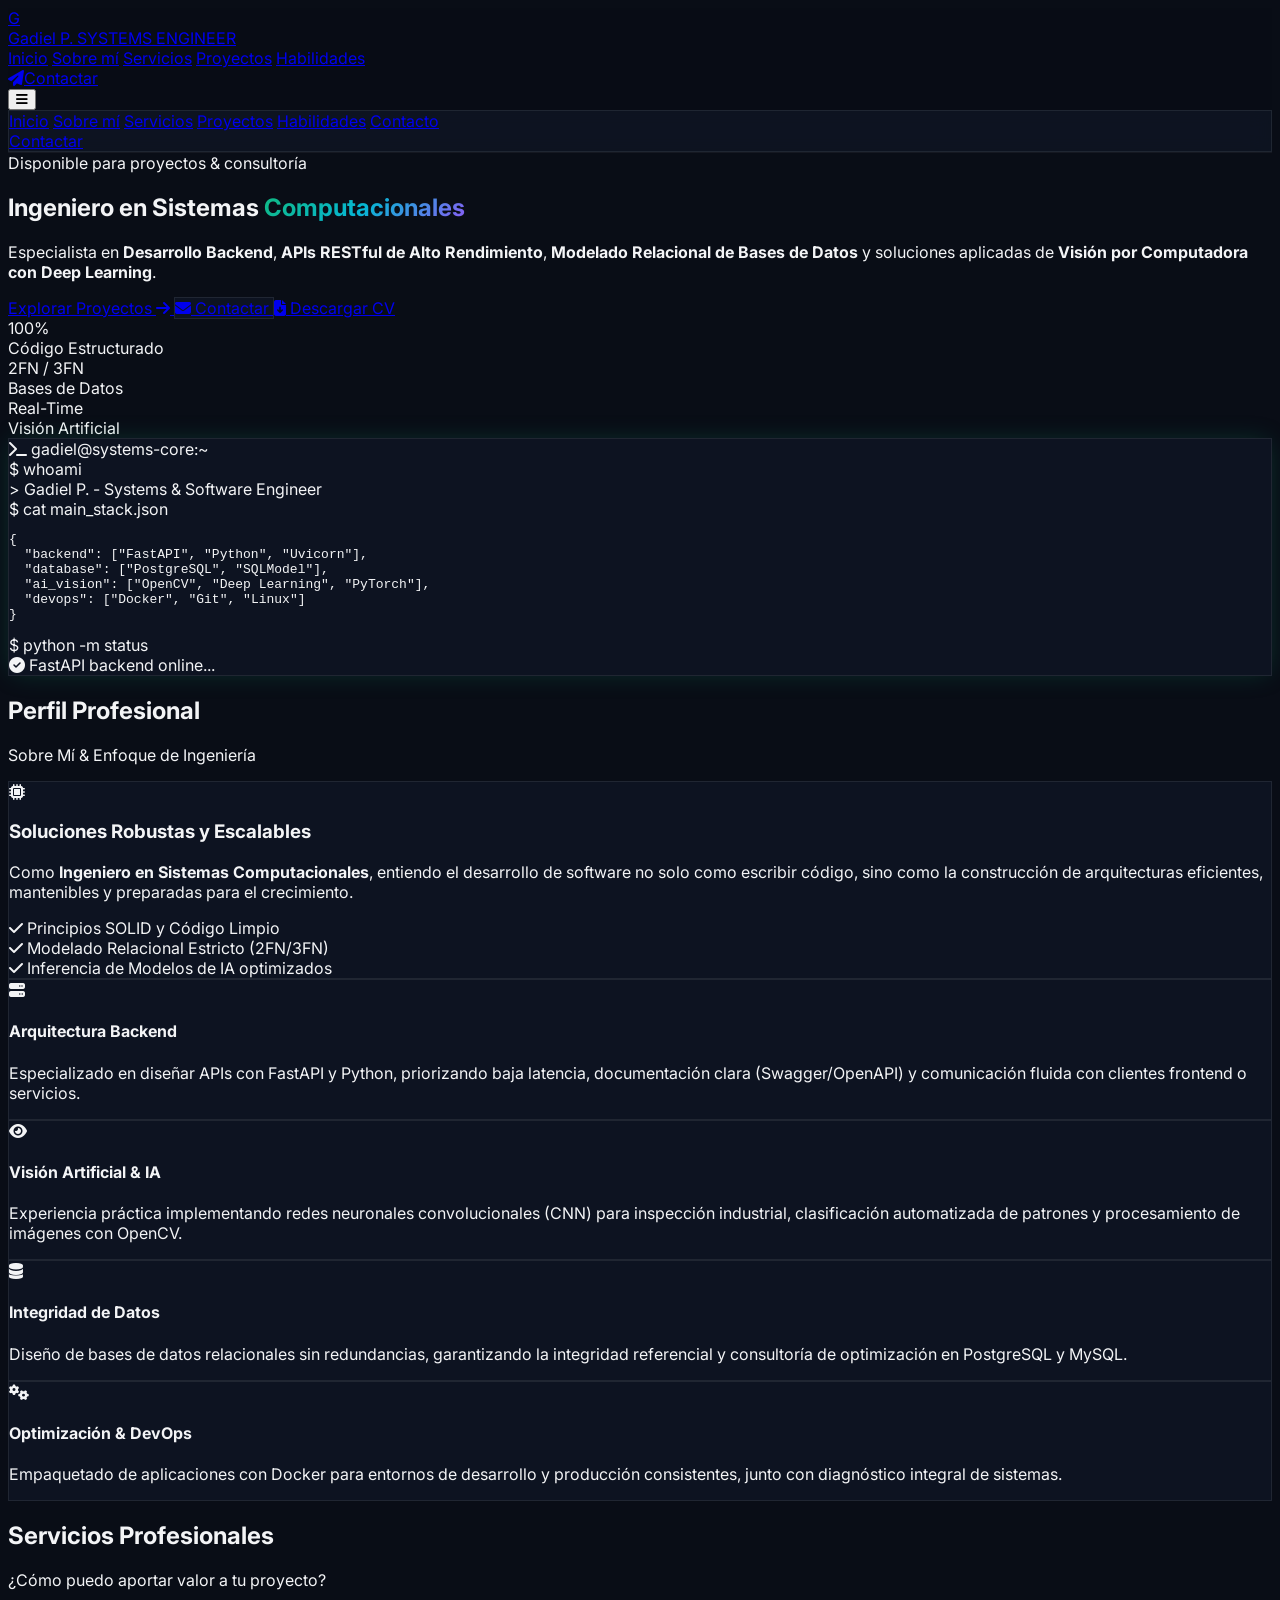
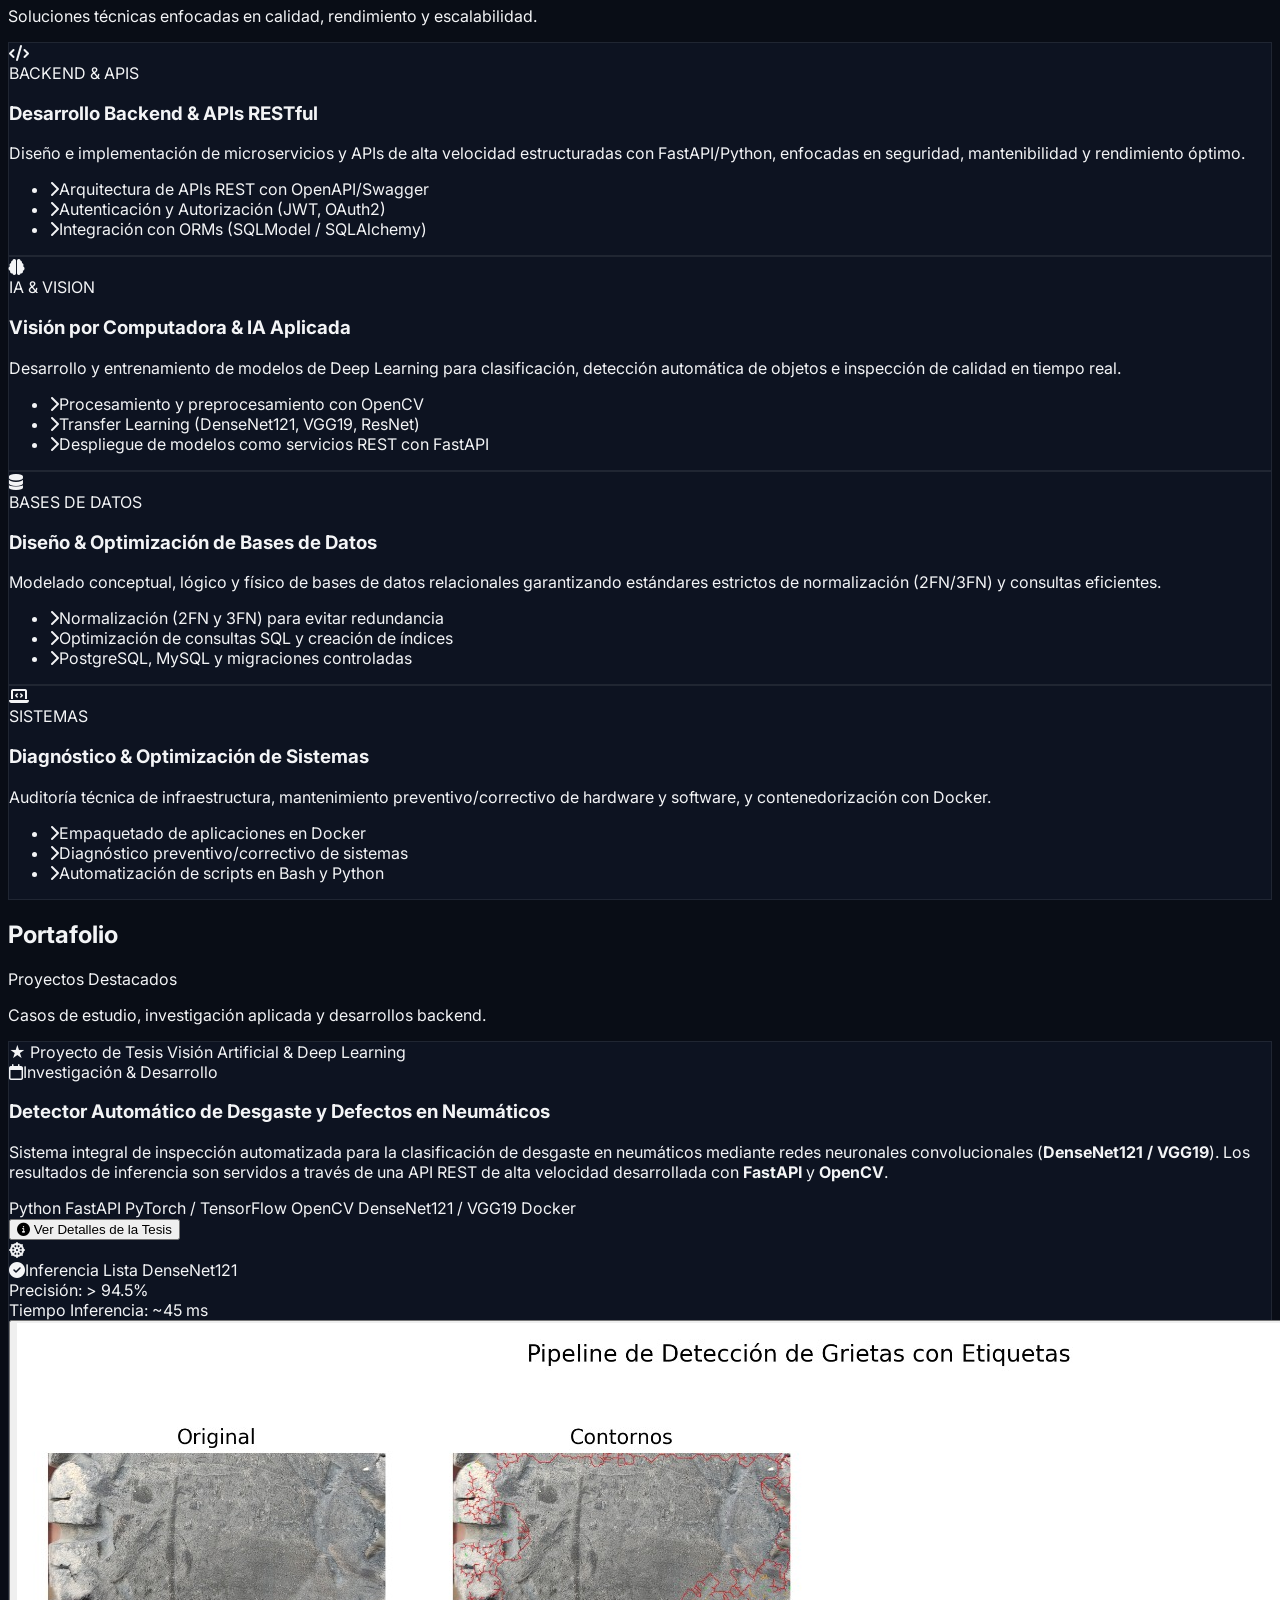
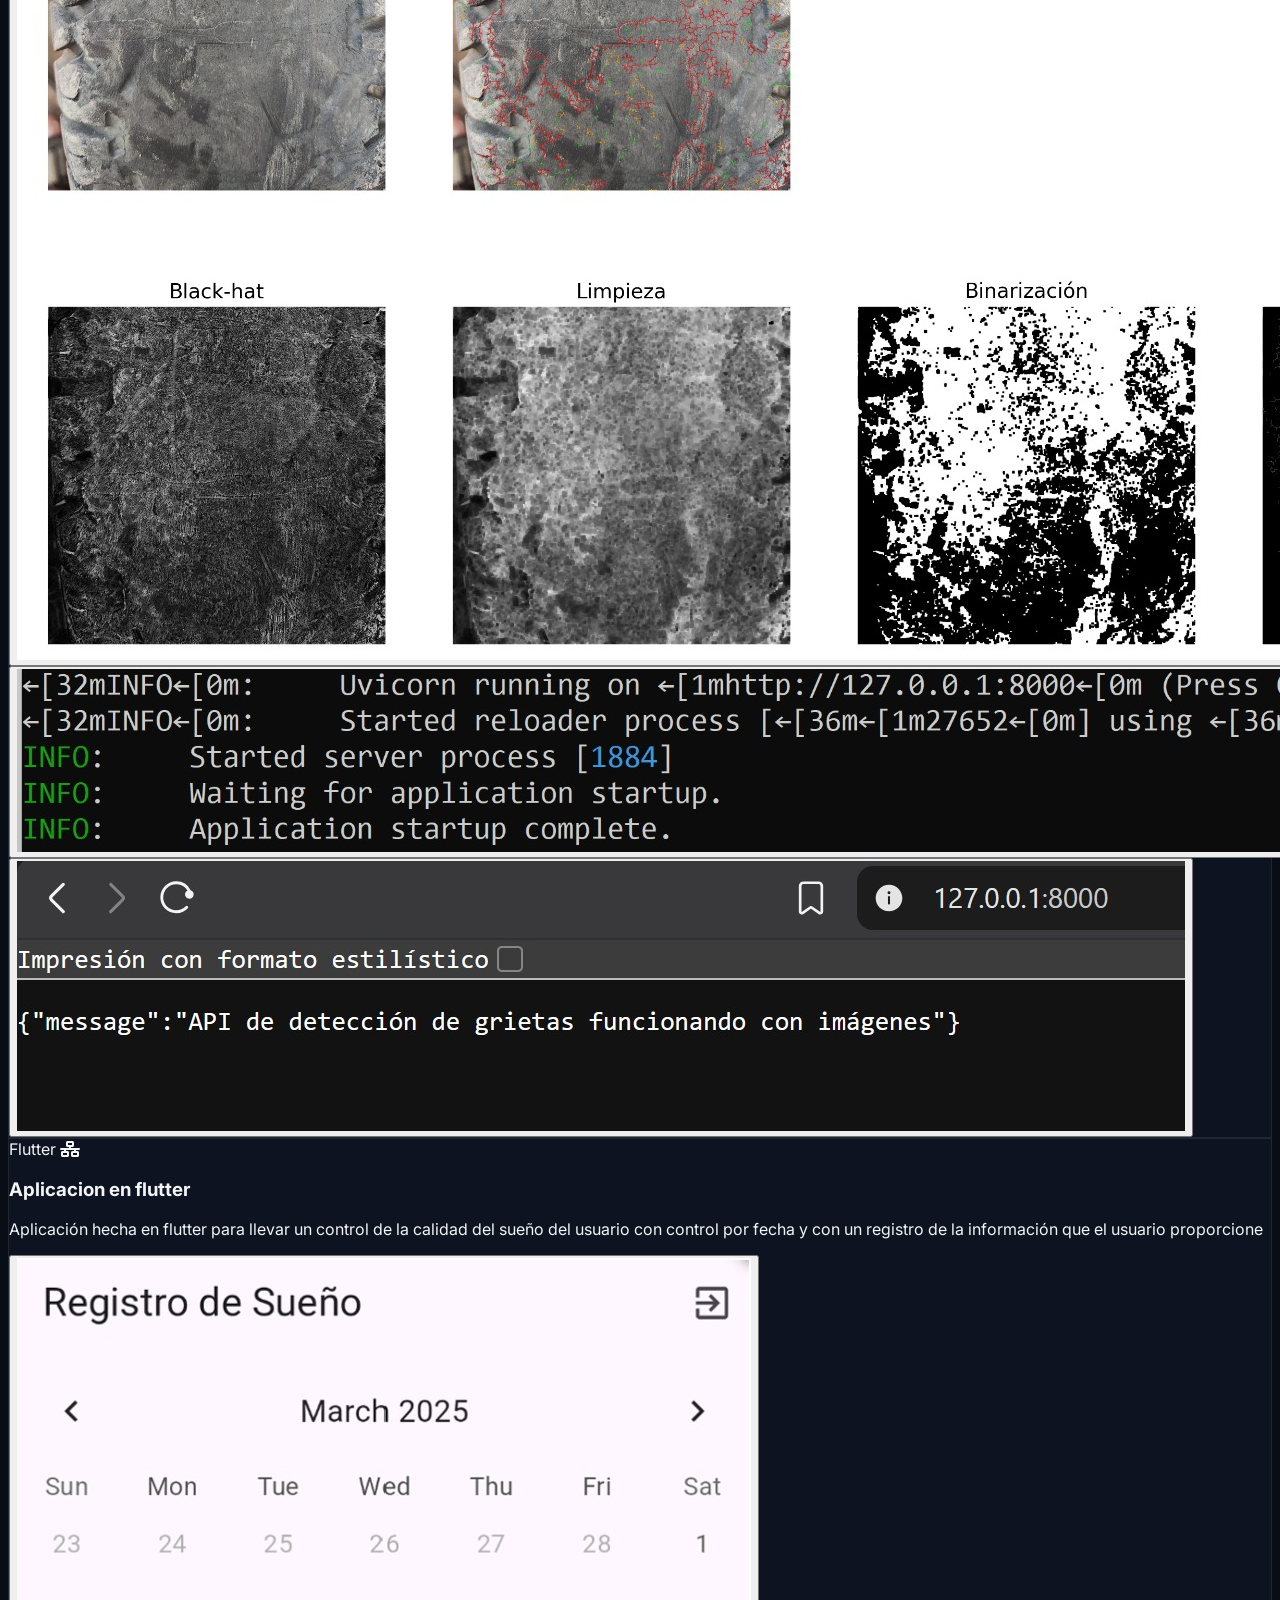
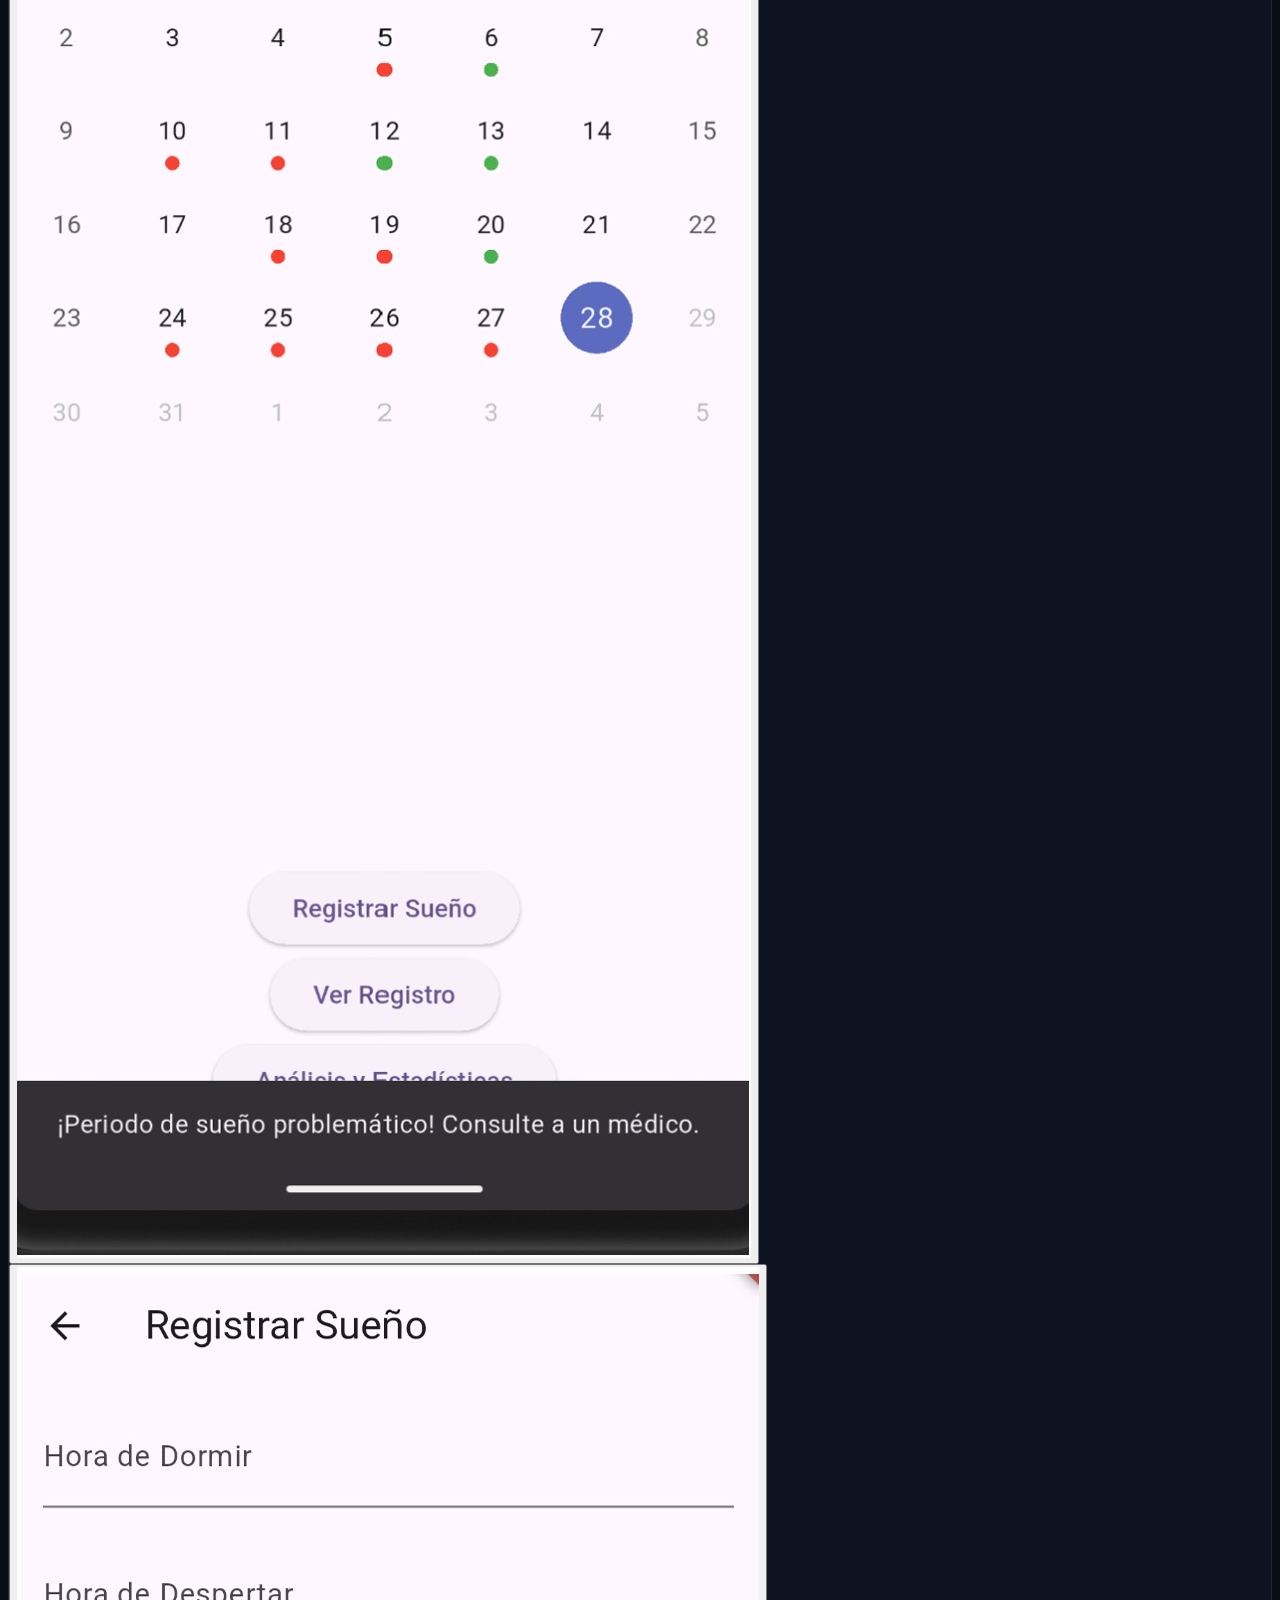
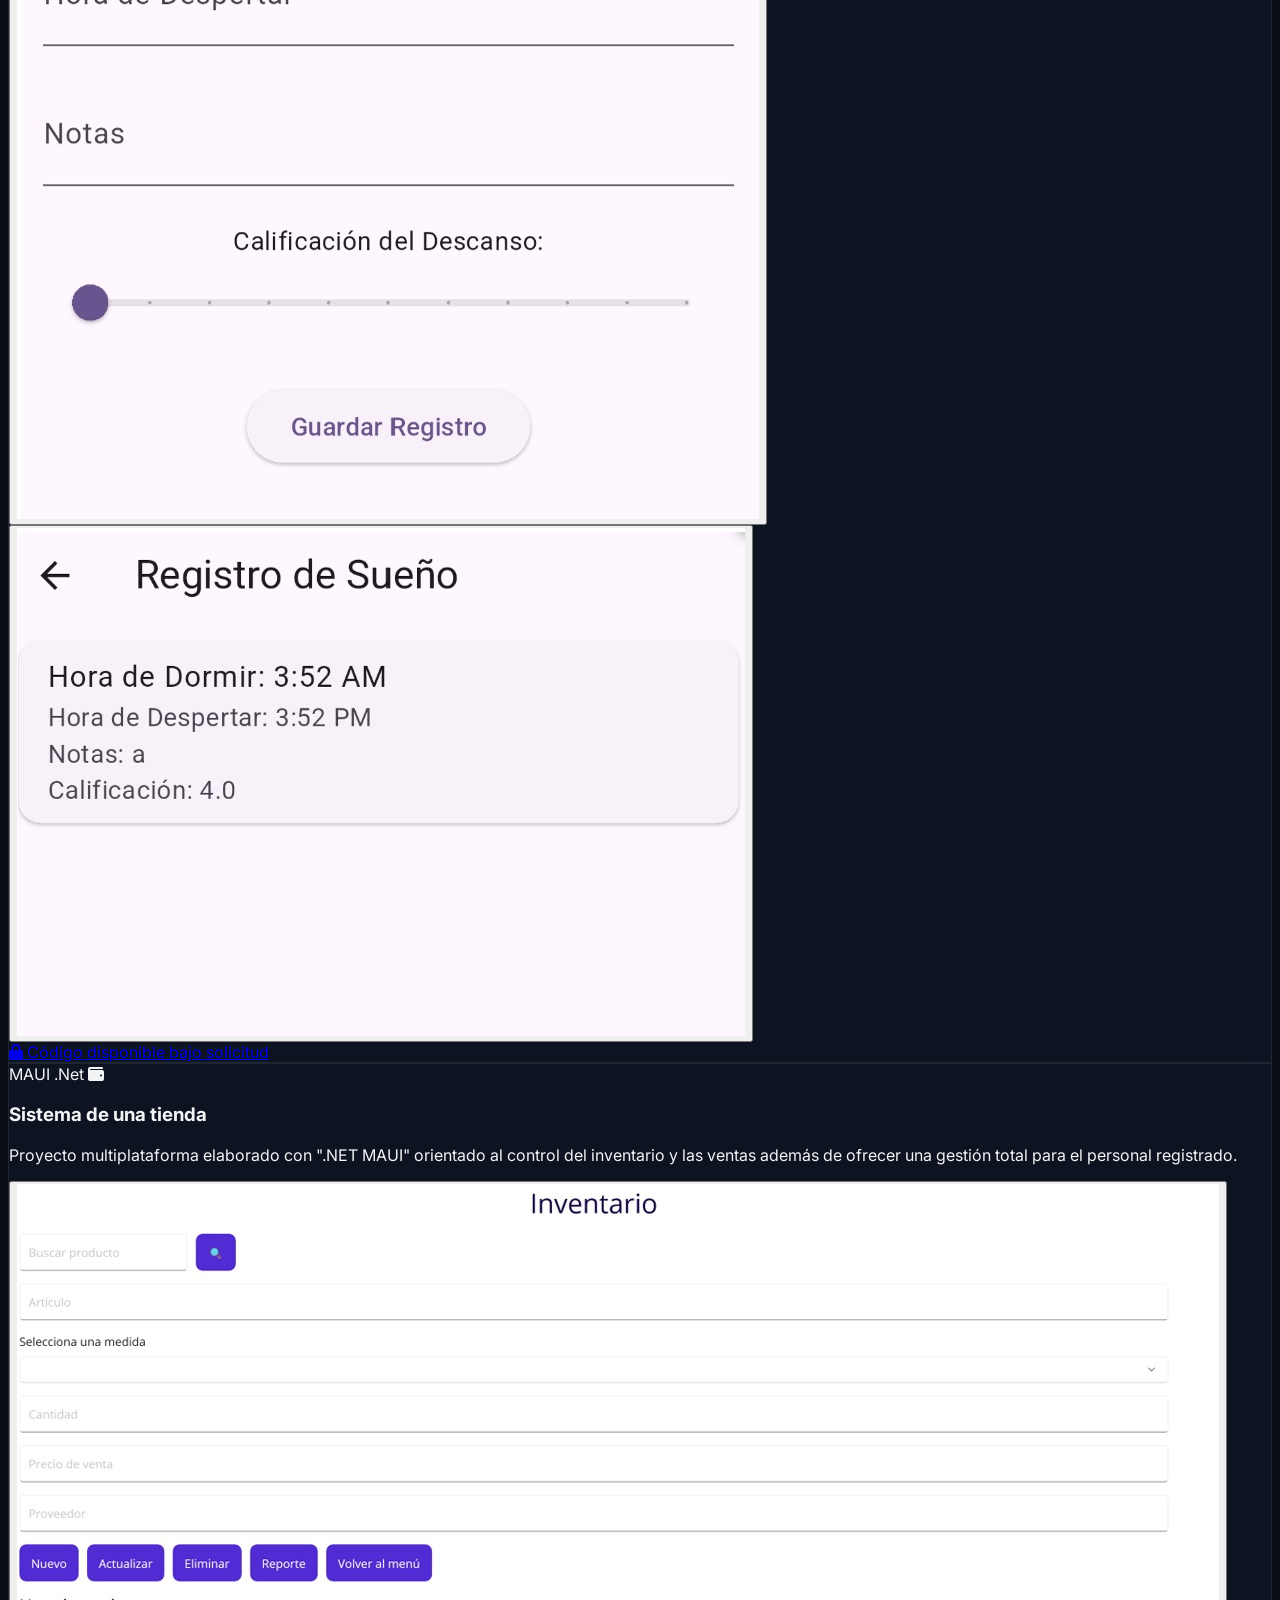
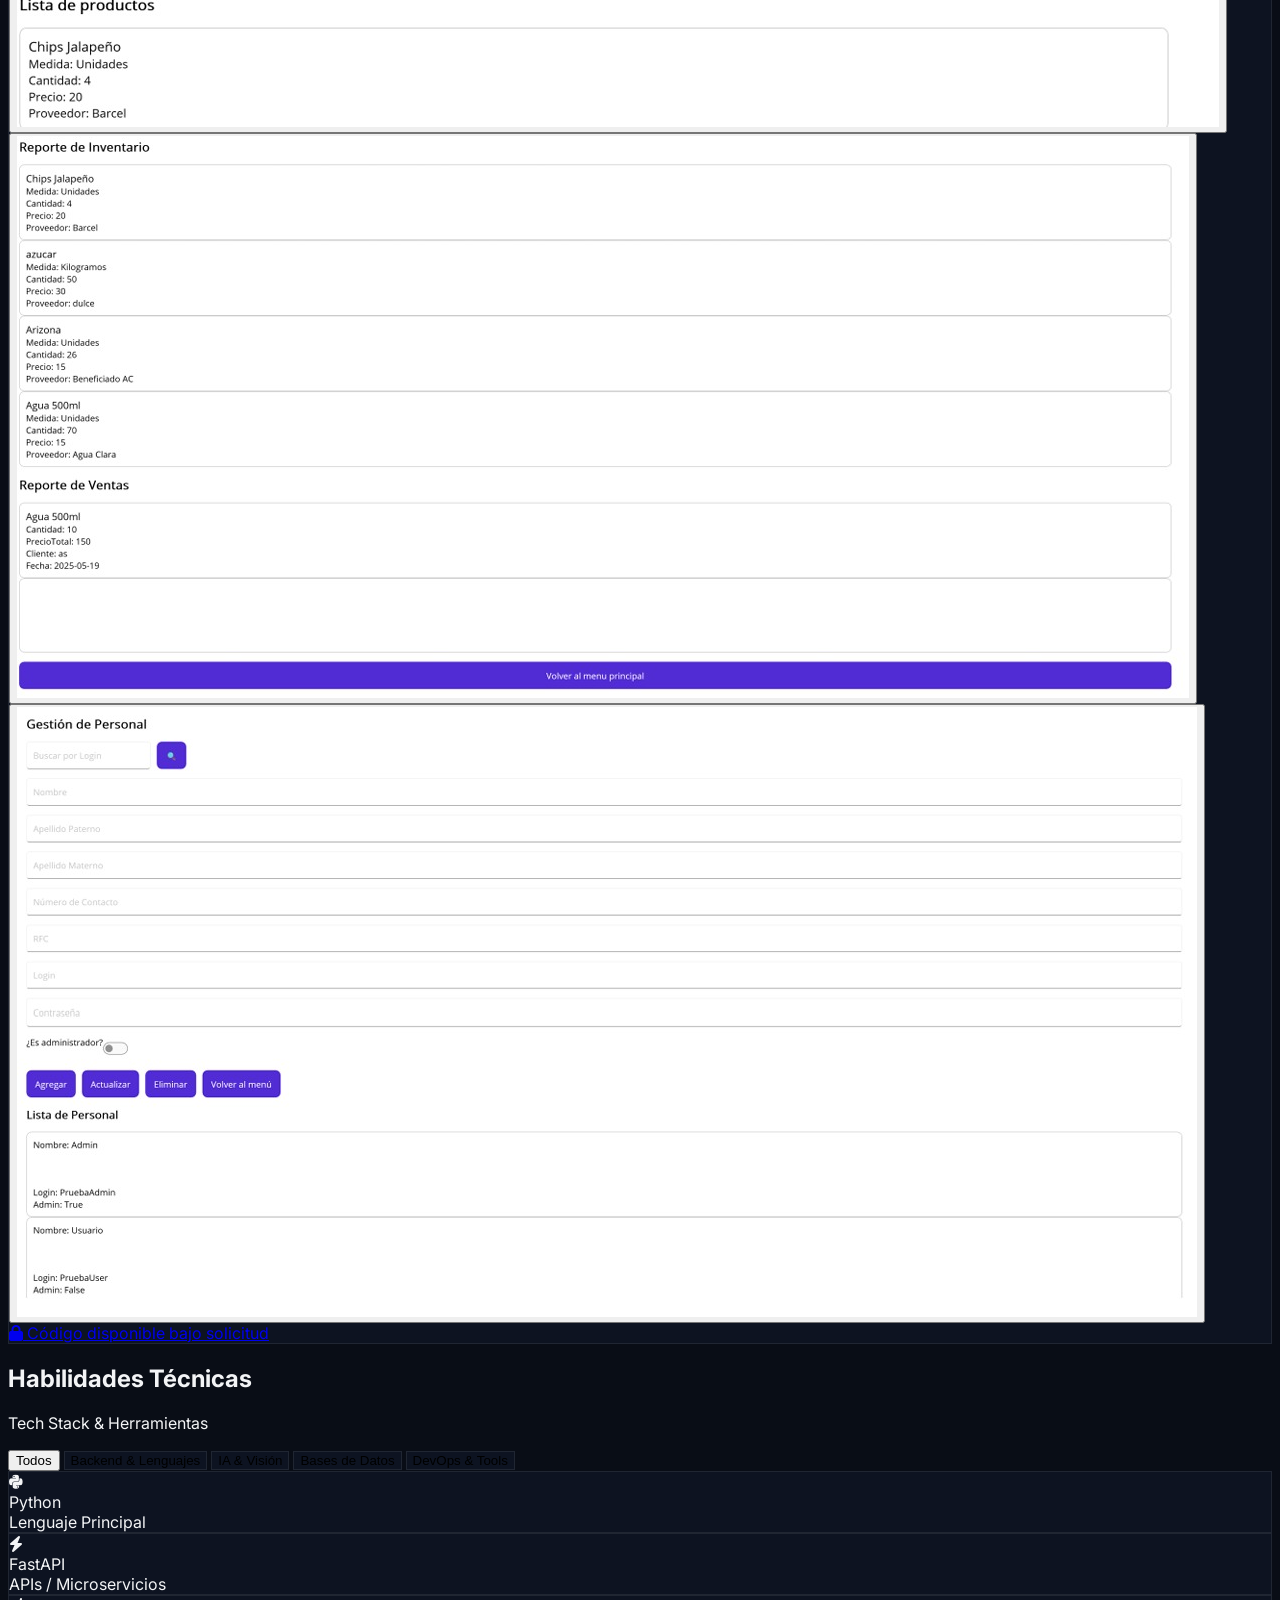
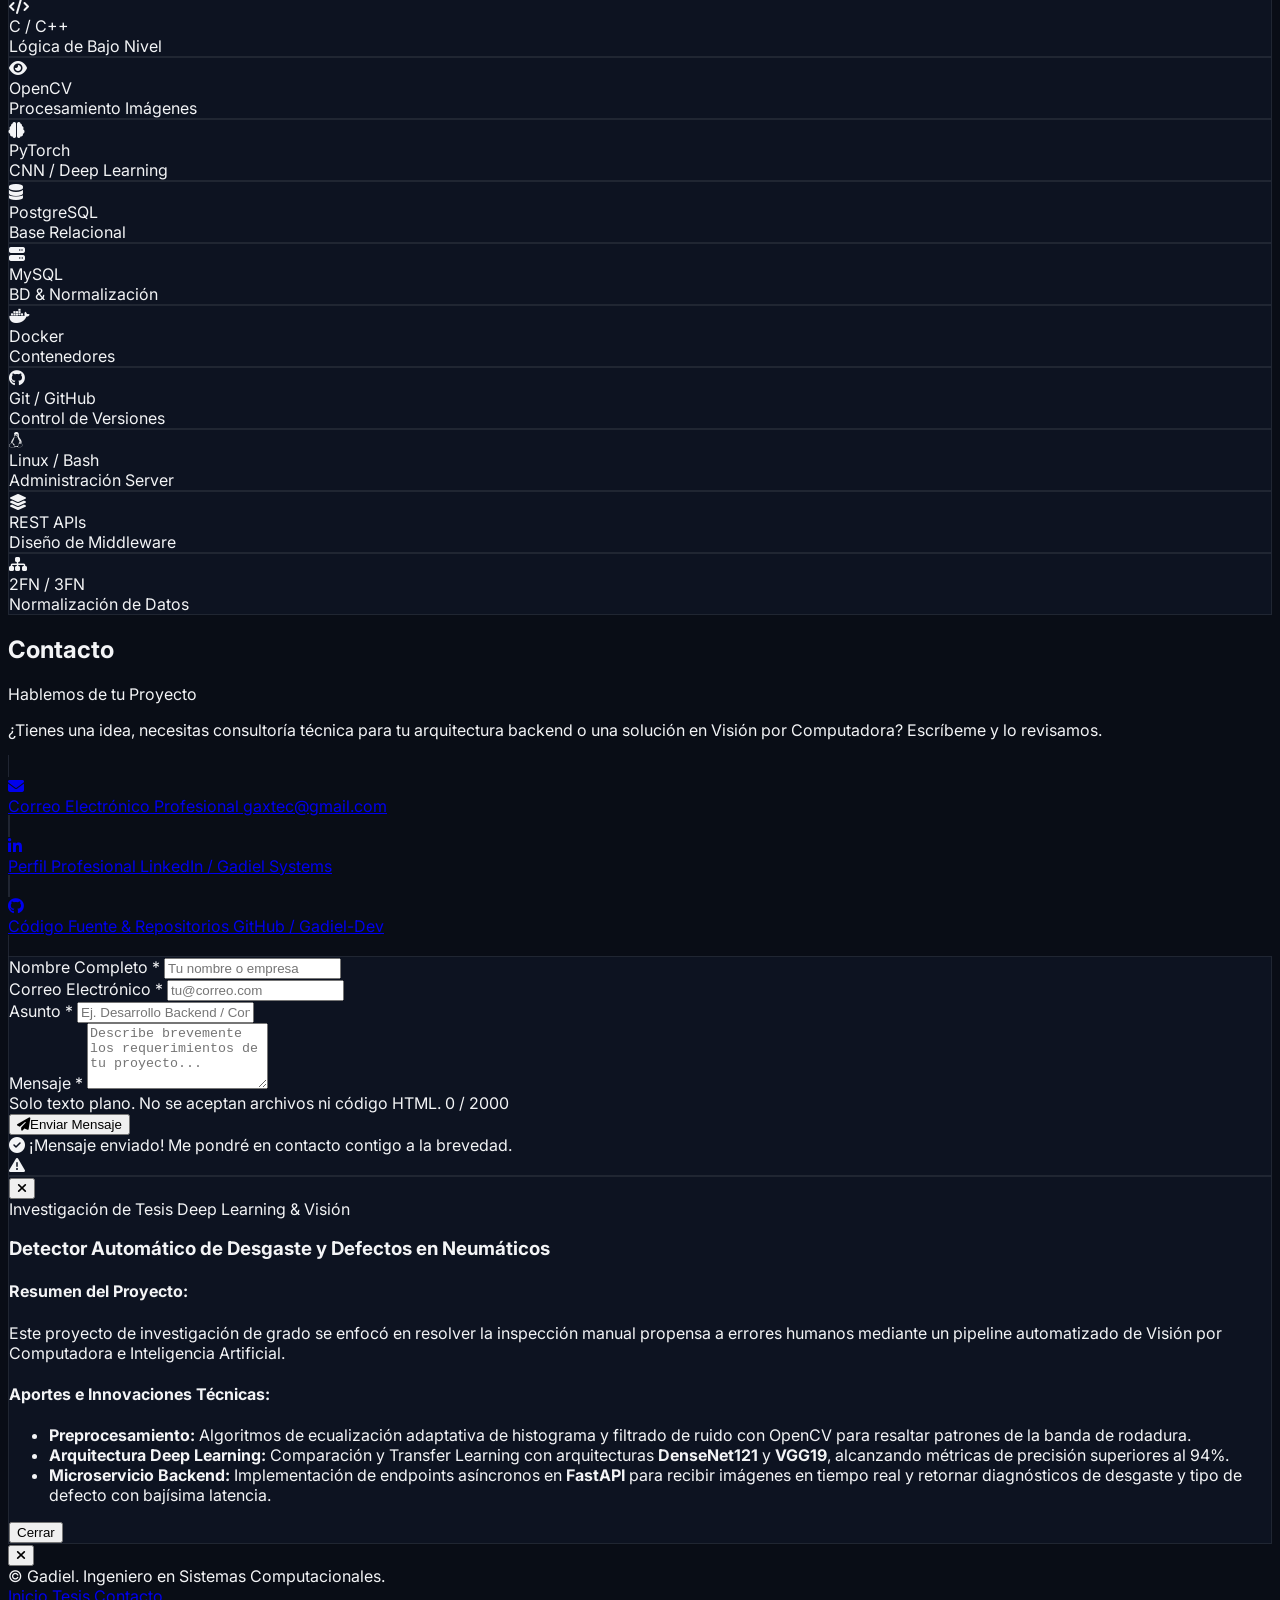
==== commit aaff2c44: "DescargaCV" ====
--- a/index.html
+++ b/index.html
@@ -106,10 +106,10 @@
                                 <i aria-hidden="true" class="fa-solid fa-envelope text-emerald-400"></i>
                                 <span>Contactar</span>
                             </a>
-                            <button type="button" id="download-cv-btn" class="px-5 py-3.5 rounded-xl font-semibold bg-slate-900 hover:bg-slate-800 text-slate-300 hover:text-white border border-slate-800 transition-all duration-300 flex items-center space-x-2">
+                            <a href="cv/CV_Carlos_Gadiel_Peralta.pdf" download="CV_Carlos_Gadiel_Peralta.pdf" id="download-cv-btn" class="px-5 py-3.5 rounded-xl font-semibold bg-slate-900 hover:bg-slate-800 text-slate-300 hover:text-white border border-slate-800 transition-all duration-300 flex items-center space-x-2">
                                 <i aria-hidden="true" class="fa-solid fa-file-arrow-down text-cyan-400"></i>
                                 <span>Descargar CV</span>
-                            </button>
+                            </a>
                         </div>
 
                         <!-- Datos rápidos -->
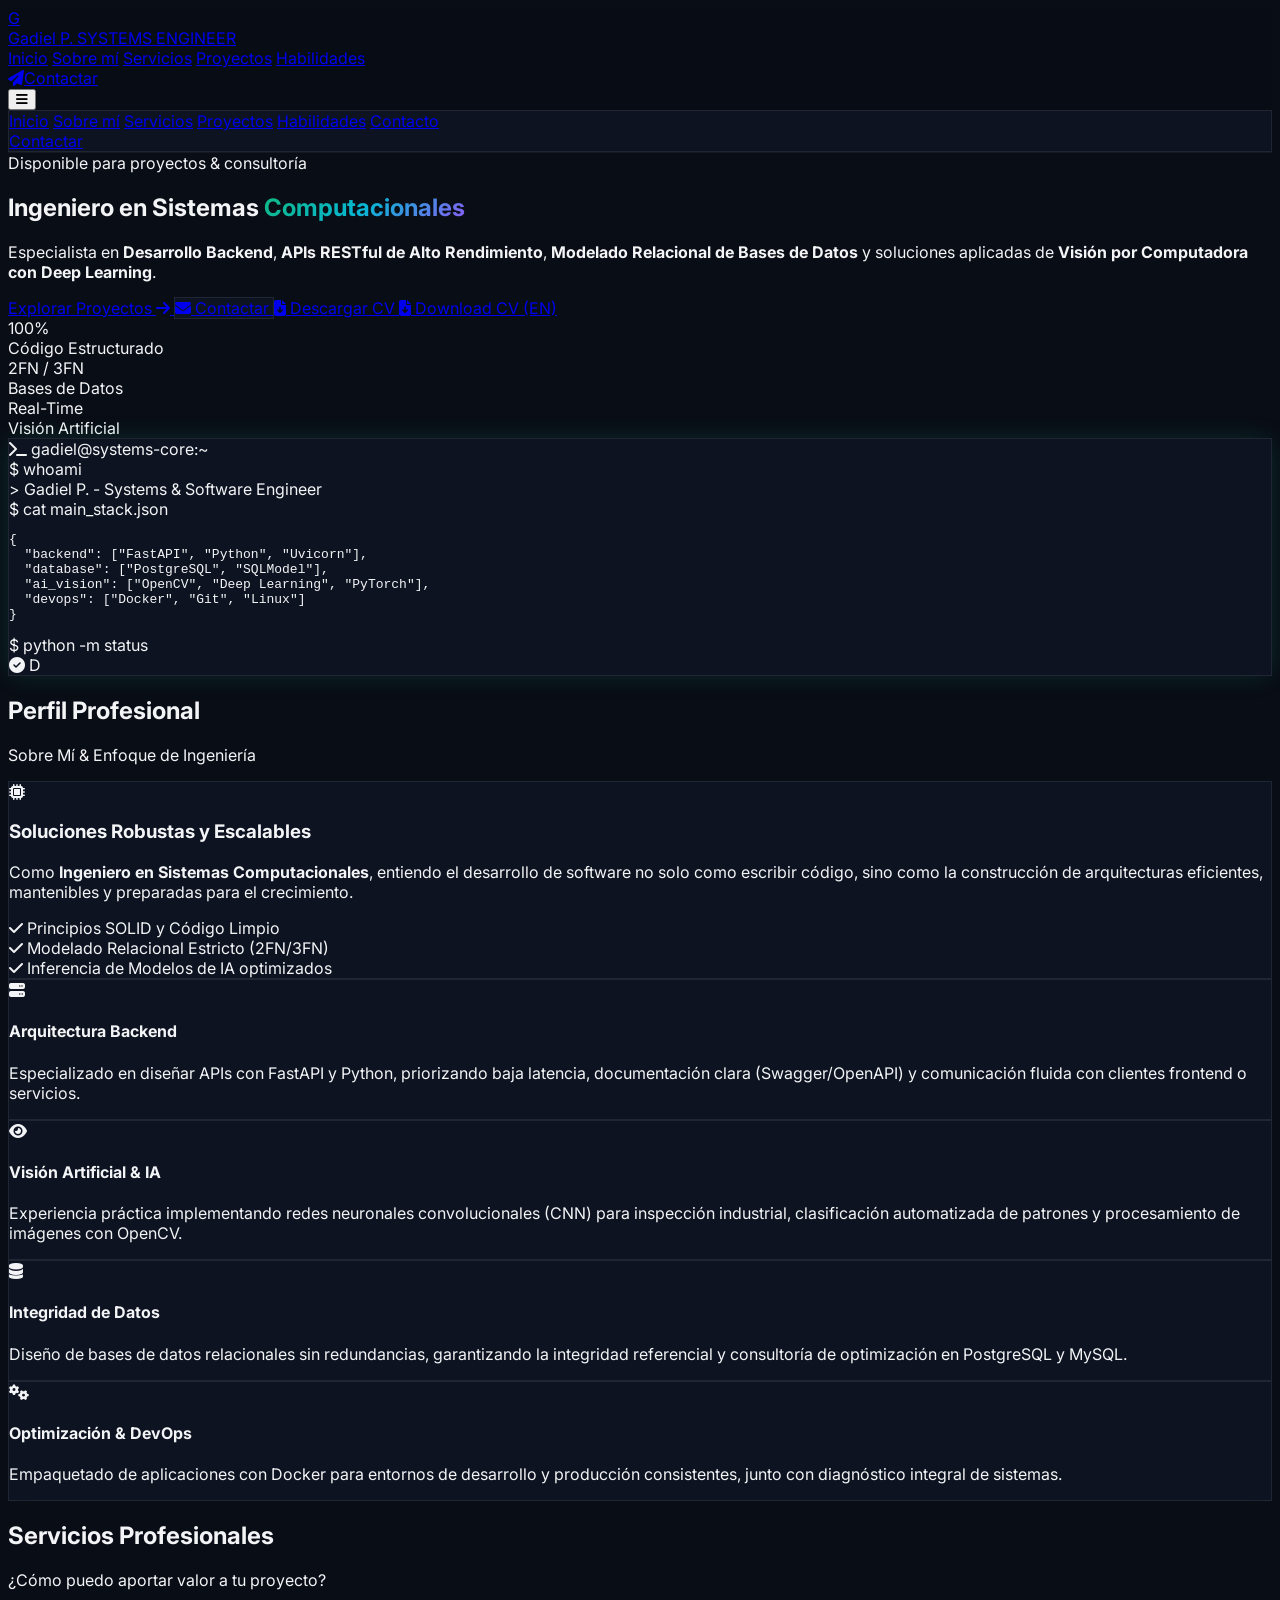
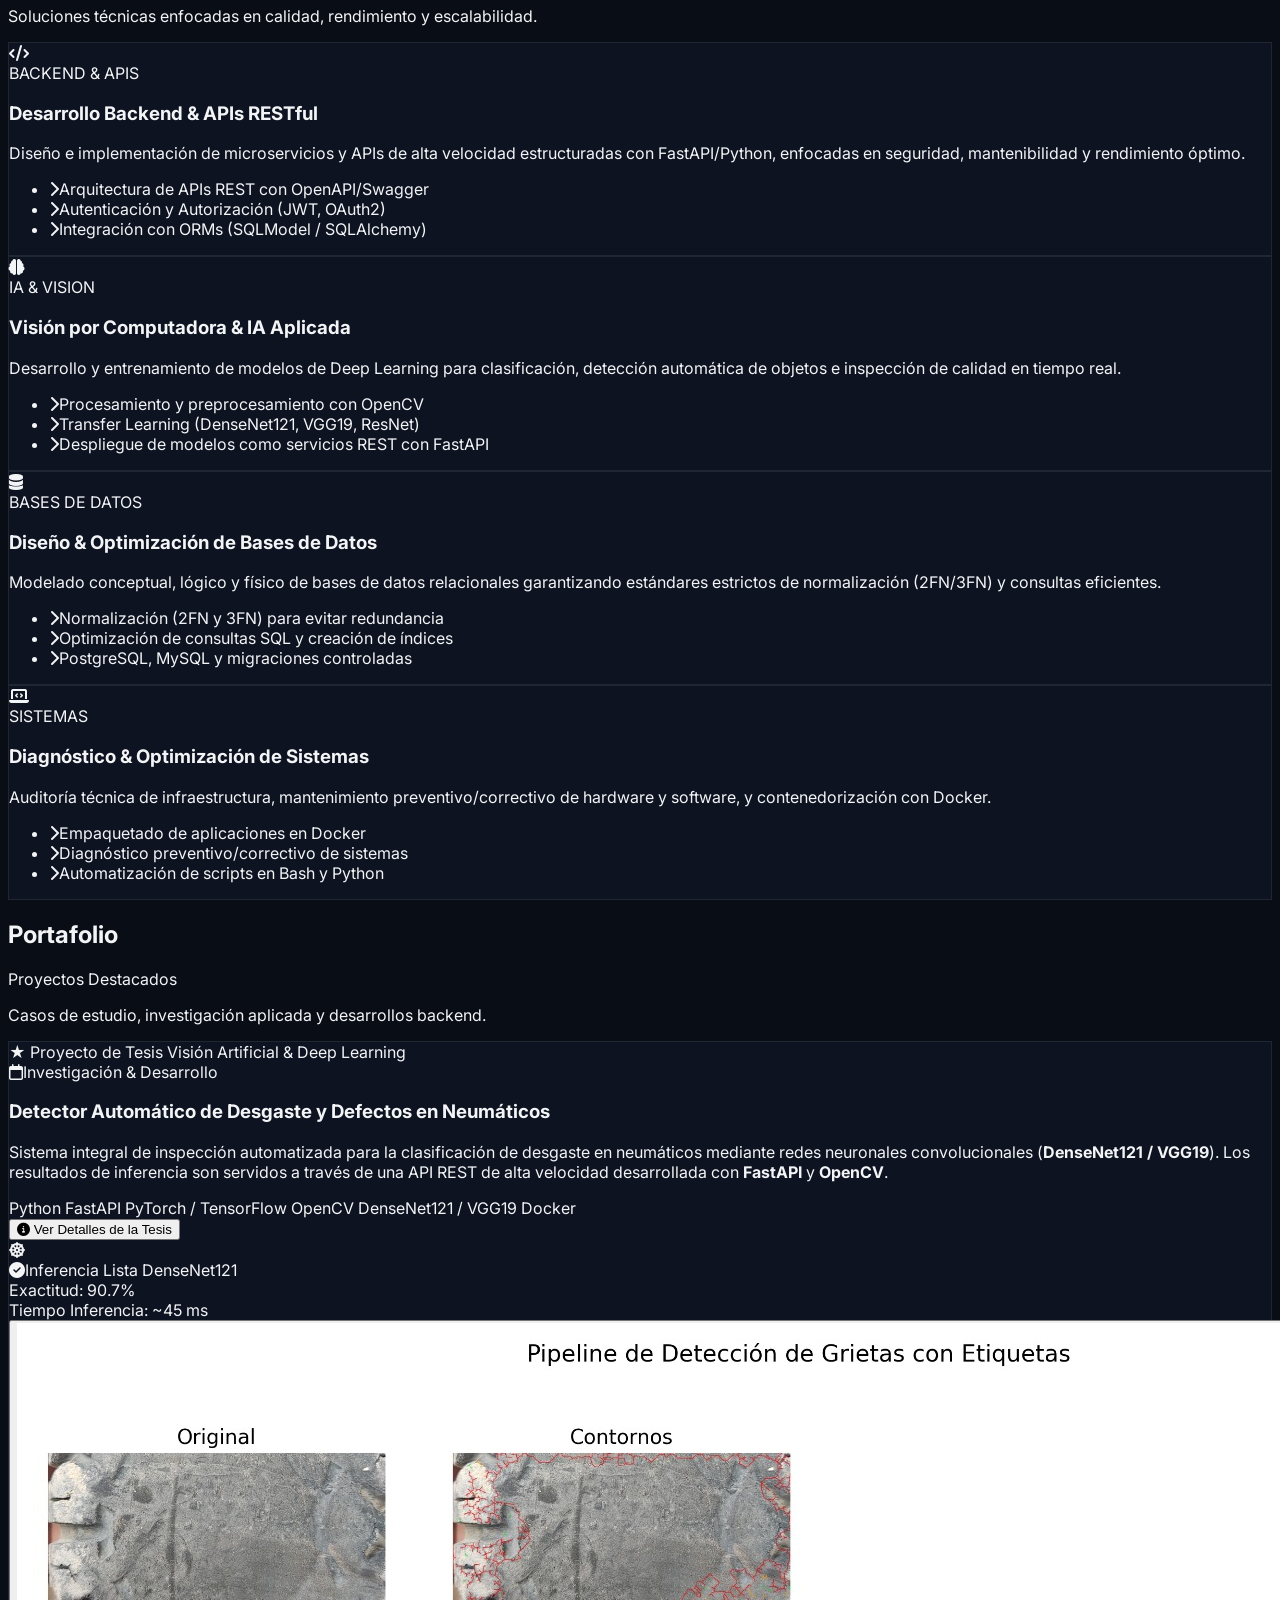
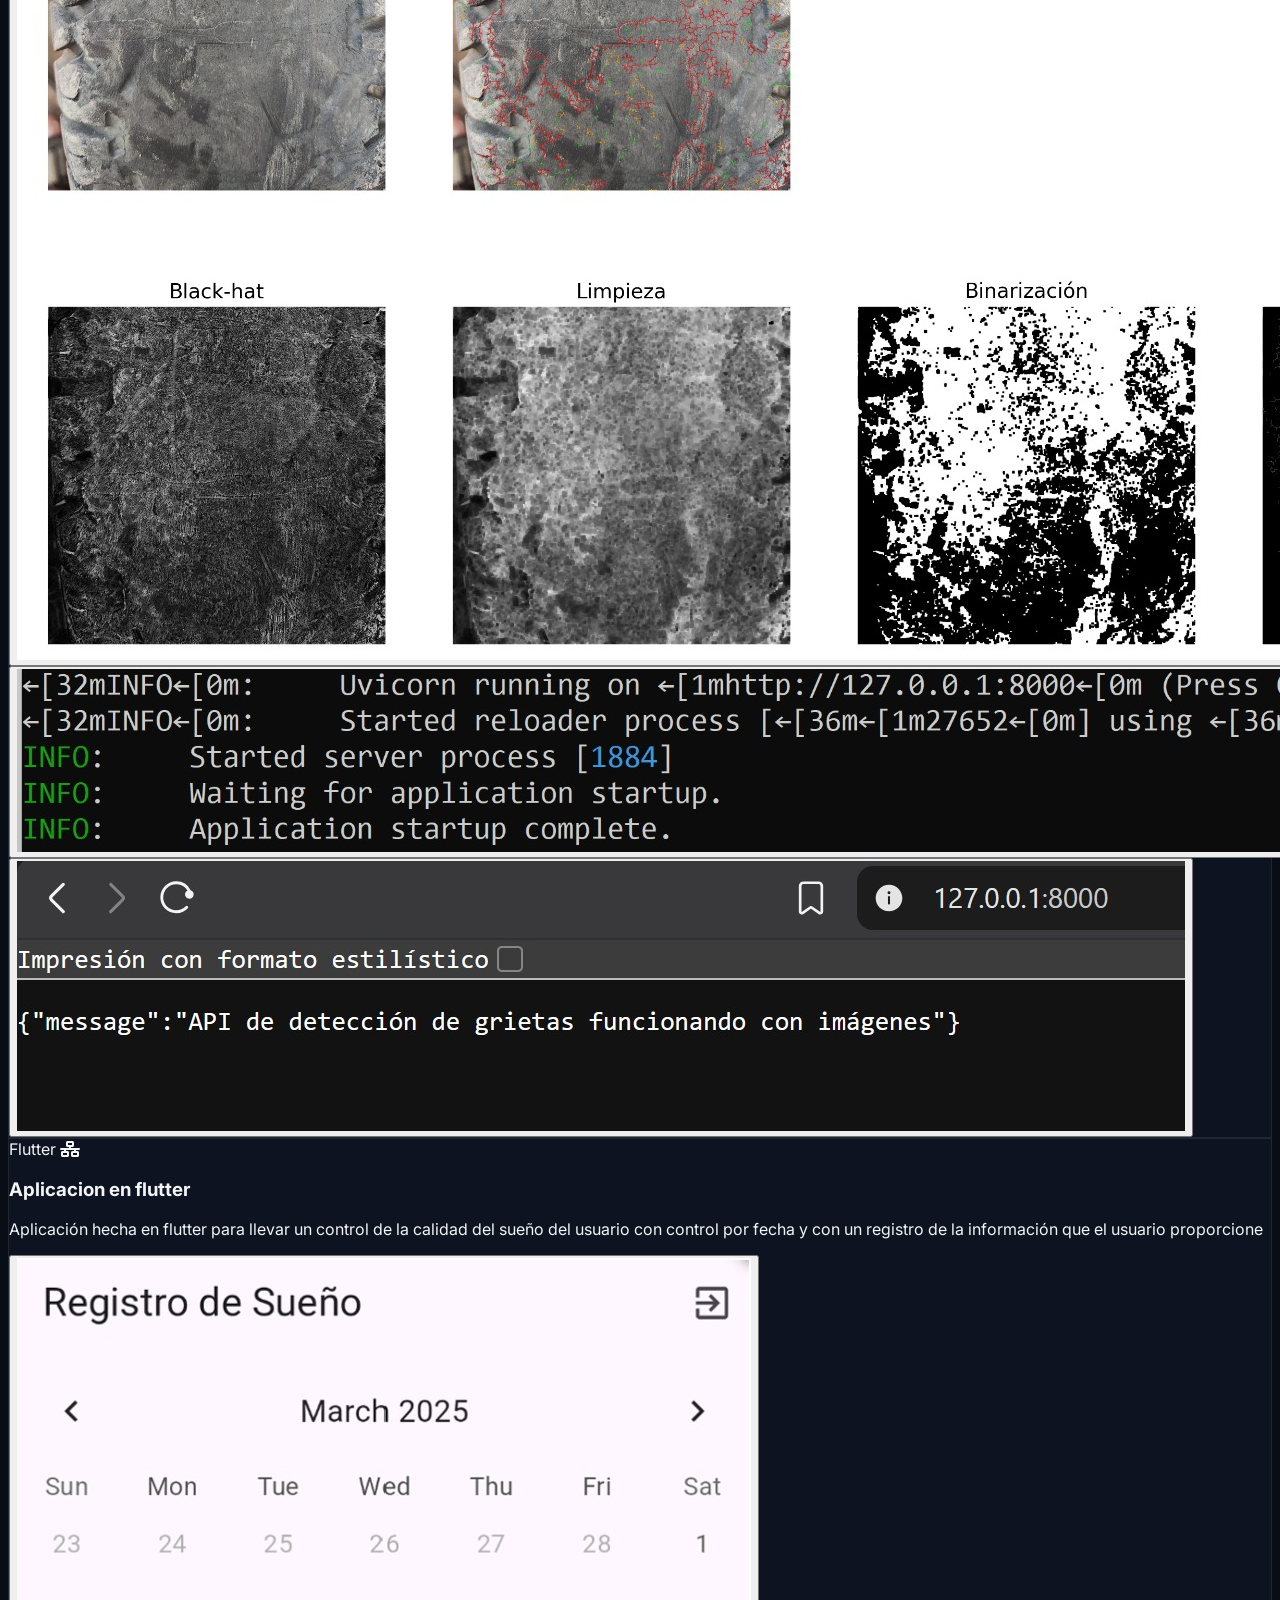
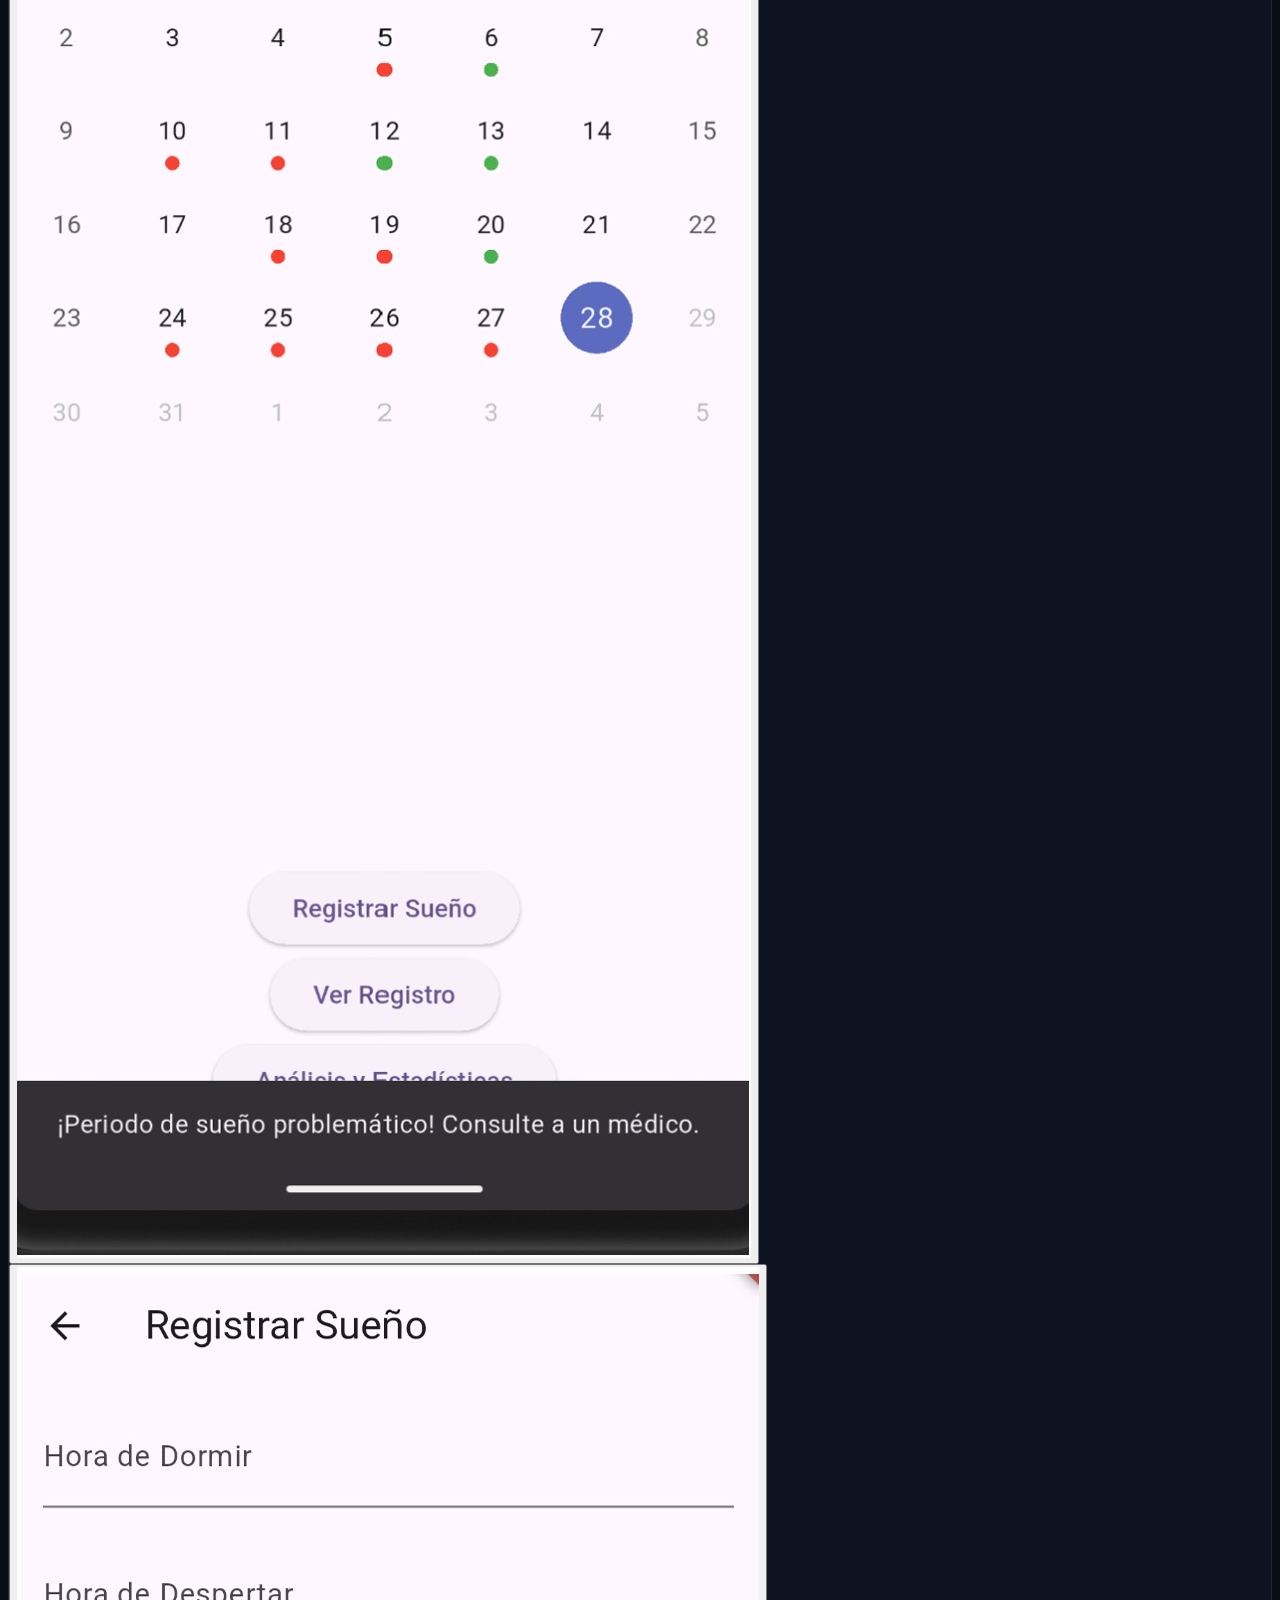
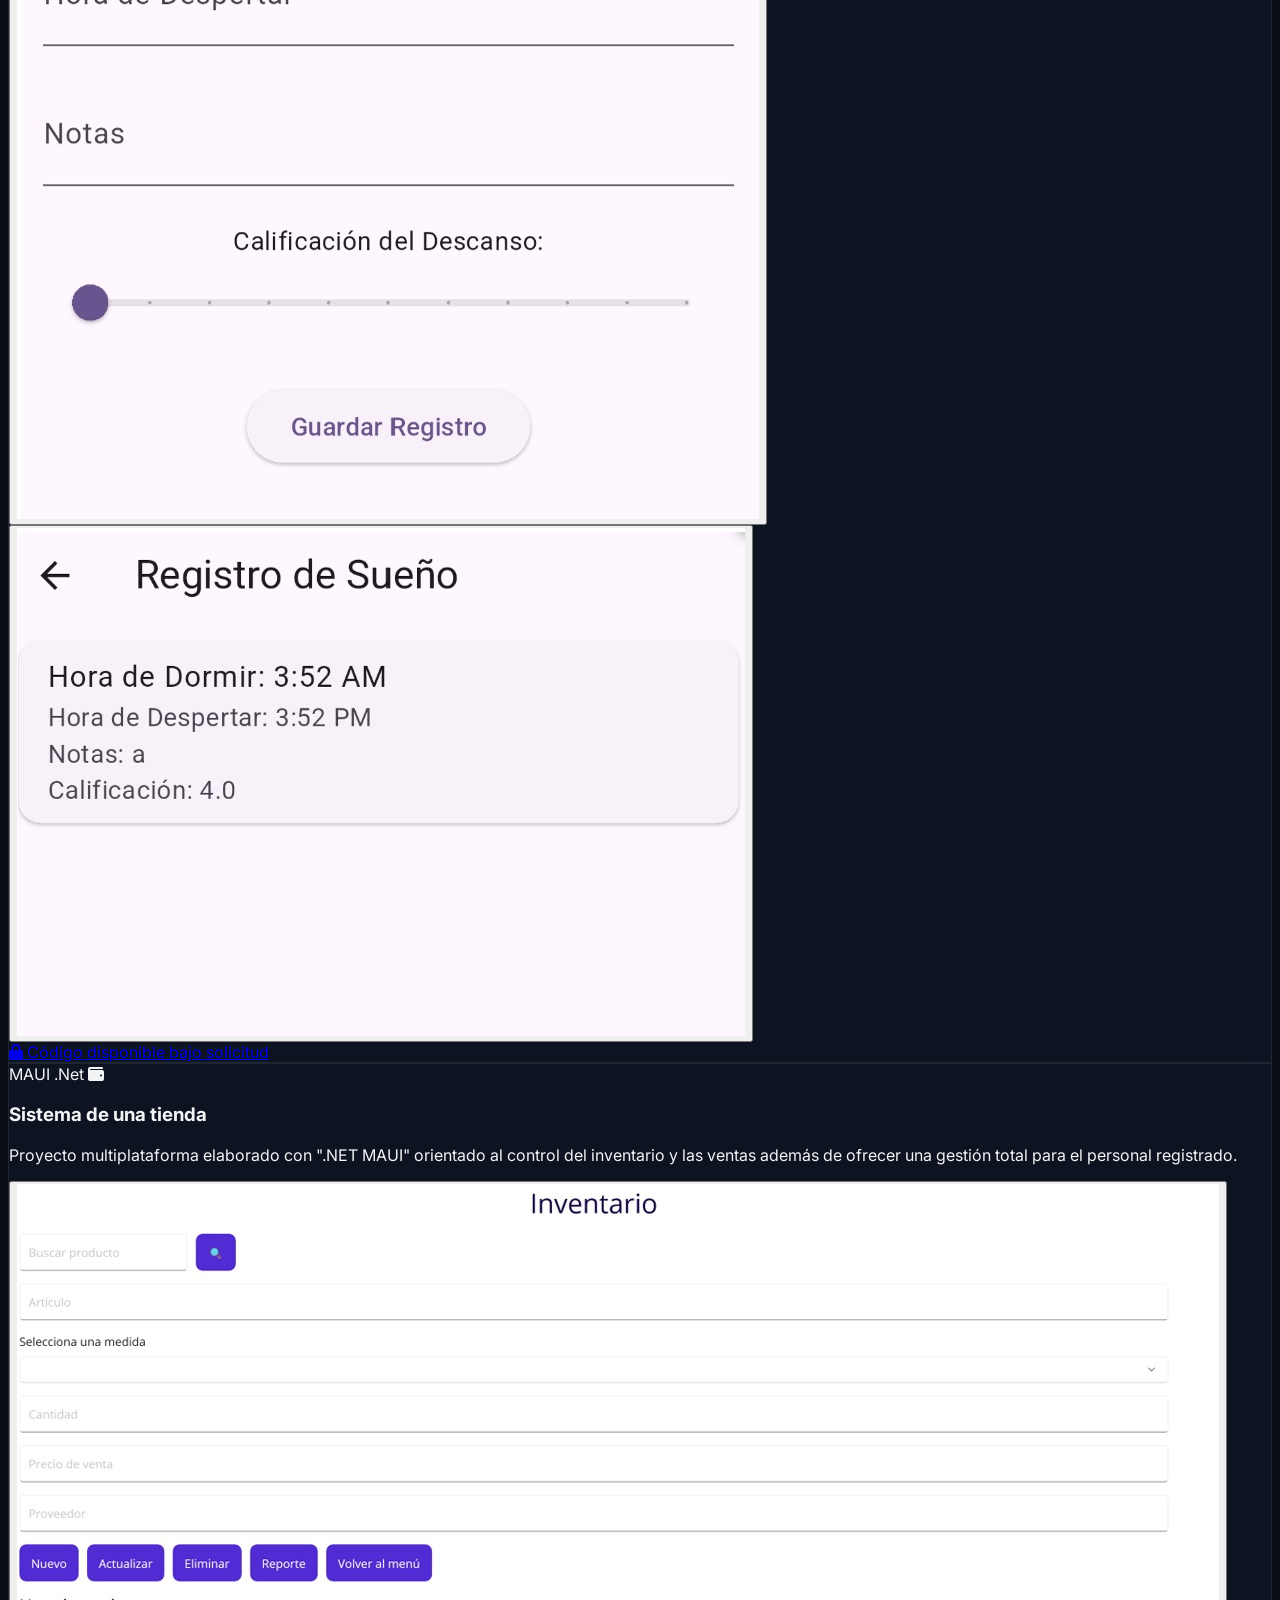
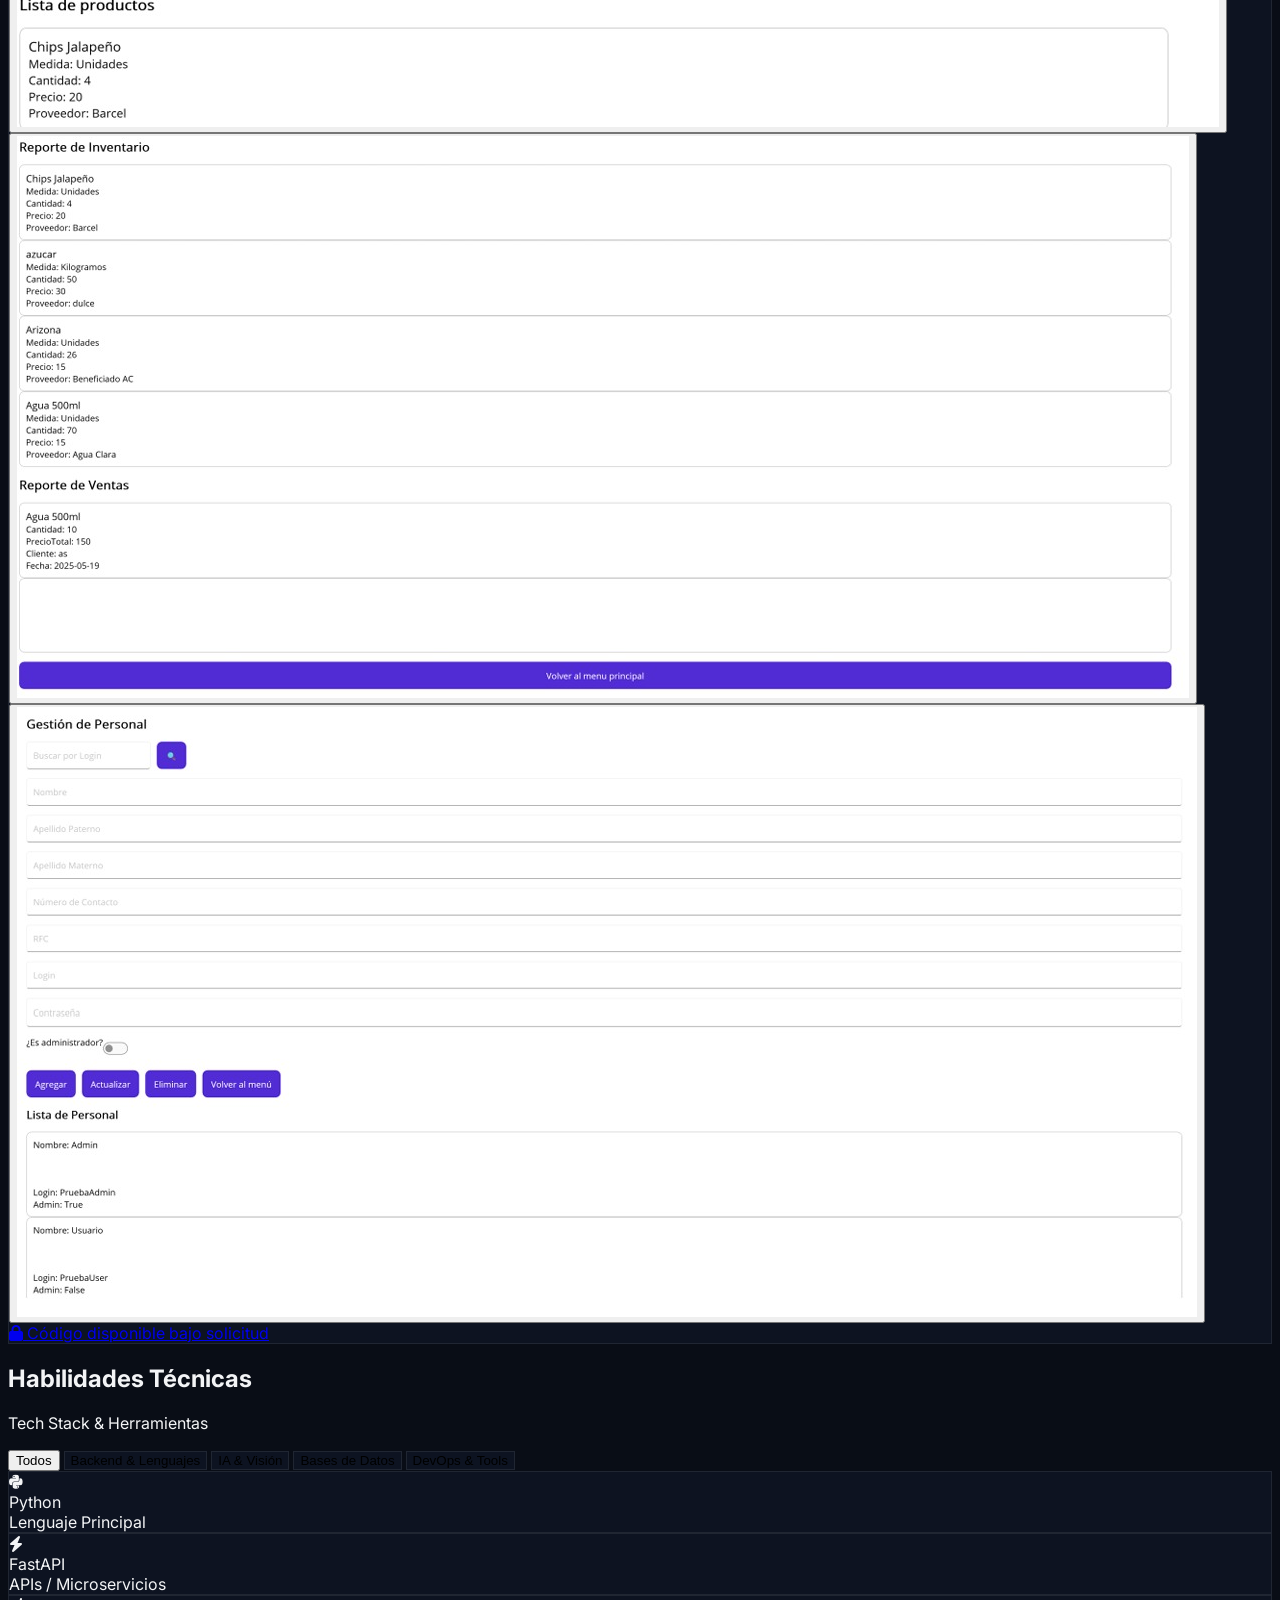
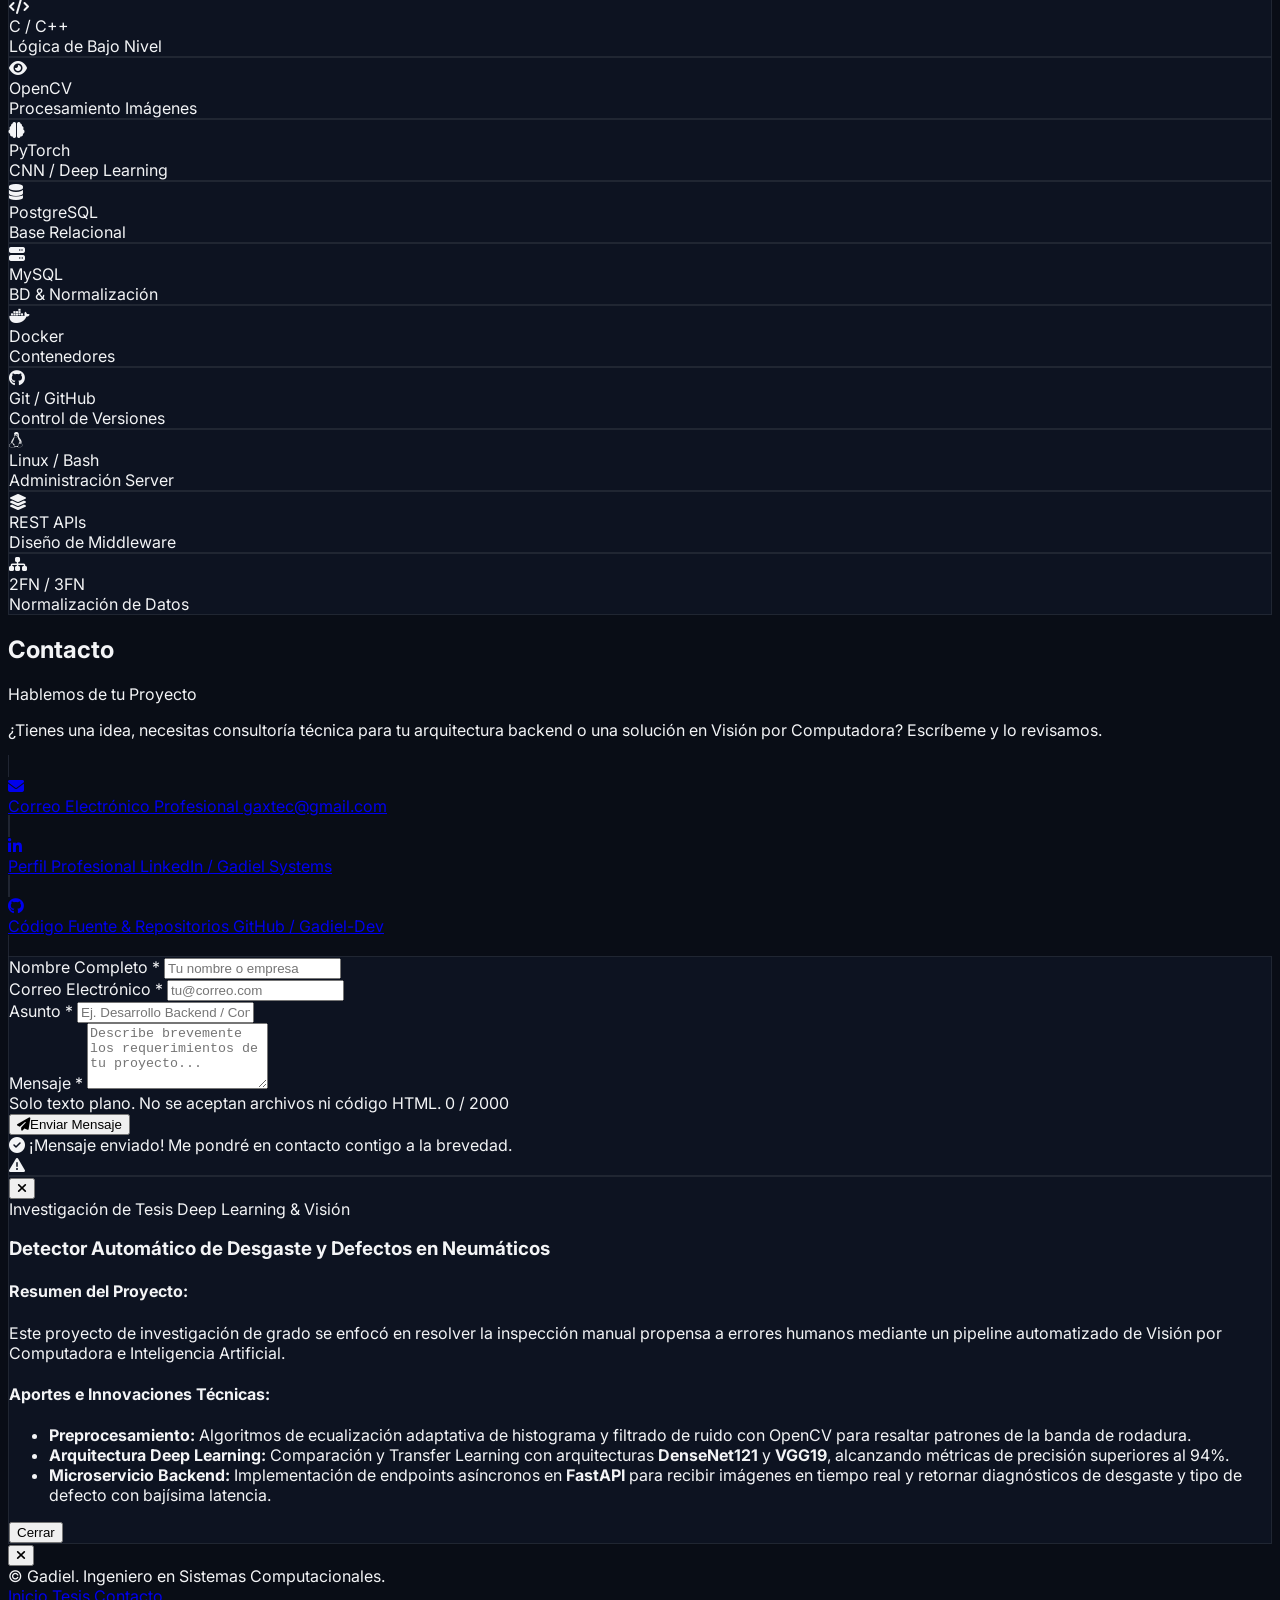
==== commit 4ccd510b: "CV Actualizado" ====
--- a/index.html
+++ b/index.html
@@ -106,9 +106,13 @@
                                 <i aria-hidden="true" class="fa-solid fa-envelope text-emerald-400"></i>
                                 <span>Contactar</span>
                             </a>
-                            <a href="cv/CV_Carlos_Gadiel_Peralta.pdf" download="CV_Carlos_Gadiel_Peralta.pdf" id="download-cv-btn" class="px-5 py-3.5 rounded-xl font-semibold bg-slate-900 hover:bg-slate-800 text-slate-300 hover:text-white border border-slate-800 transition-all duration-300 flex items-center space-x-2">
+                            <a href="cv/CV_Carlos_Gadiel_Peralta.pdf" download data-cv-download hreflang="es" class="px-5 py-3.5 rounded-xl font-semibold bg-slate-900 hover:bg-slate-800 text-slate-300 hover:text-white border border-slate-800 transition-all duration-300 flex items-center space-x-2">
                                 <i aria-hidden="true" class="fa-solid fa-file-arrow-down text-cyan-400"></i>
                                 <span>Descargar CV</span>
+                            </a>
+                            <a href="cv/CV_Carlos_Gadiel_Peralta_EN.pdf" download data-cv-download hreflang="en" class="px-5 py-3.5 rounded-xl font-semibold bg-slate-900 hover:bg-slate-800 text-slate-300 hover:text-white border border-slate-800 transition-all duration-300 flex items-center space-x-2">
+                                <i aria-hidden="true" class="fa-solid fa-file-arrow-down text-cyan-400"></i>
+                                <span>Download CV (EN)</span>
                             </a>
                         </div>
 
@@ -422,8 +426,8 @@
                                     </div>
                                     <div class="grid grid-cols-2 gap-2 text-xs font-mono">
                                         <div class="bg-slate-900 p-2 rounded border border-slate-800">
-                                            <span class="text-slate-400 block">Precisión:</span>
-                                            <span class="text-emerald-400 font-bold text-sm">&gt; 94.5%</span>
+                                            <span class="text-slate-400 block">Exactitud:</span>
+                                            <span class="text-emerald-400 font-bold text-sm">90.7%</span>
                                         </div>
                                         <div class="bg-slate-900 p-2 rounded border border-slate-800">
                                             <span class="text-slate-400 block">Tiempo Inferencia:</span>
